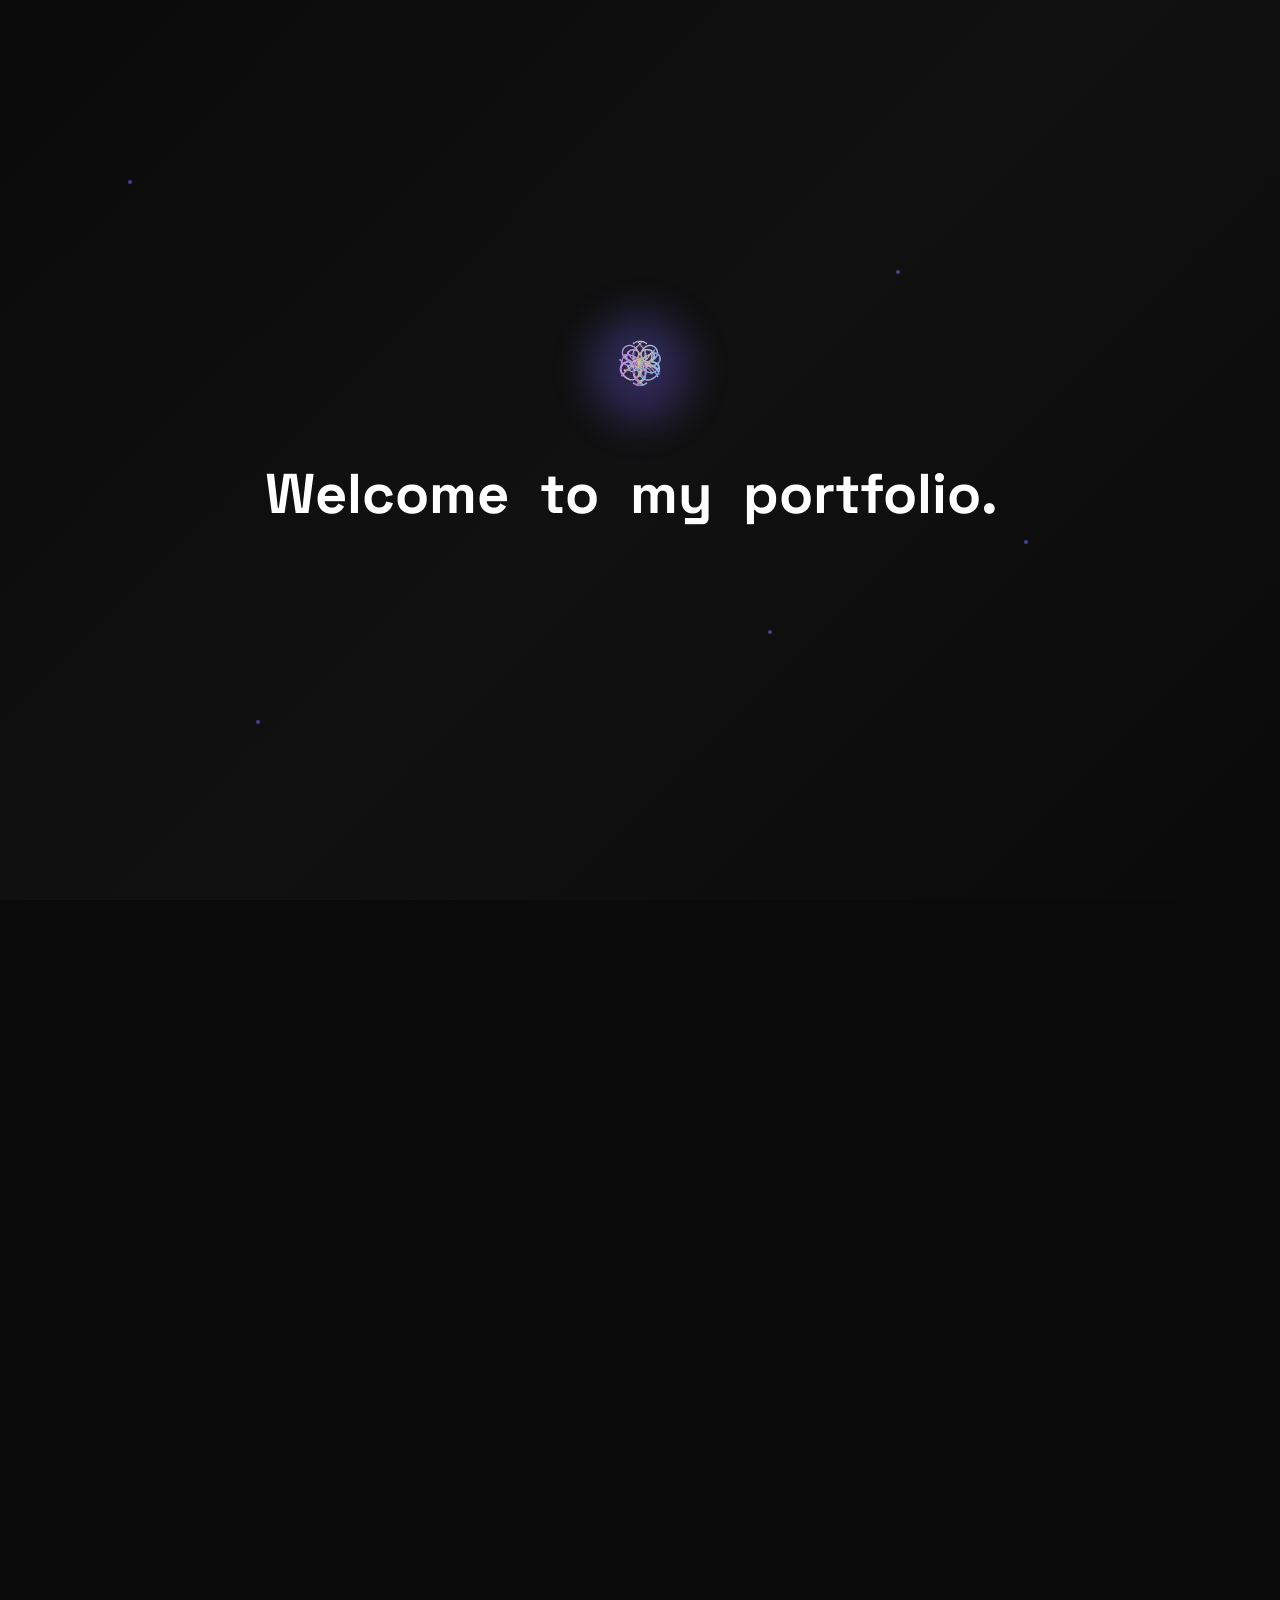
==== index.html @ 15a0a1a1 "Fix: Update favicon configuration for proper browser tab icon display" ====
<!DOCTYPE html>
<html lang="en">

<head>
    <meta charset="UTF-8">
    <meta name="viewport" content="width=device-width, initial-scale=1.0">

    <!-- SEO Meta Tags -->
    <title>Shubham's Portfolio</title>
    <meta name="description"
        content="Shubham Dongare - Computer Science student at Rashtrasant Tukdoji Maharaj University. Passionate full-stack developer specializing in Python, JavaScript, AI/ML, and automation. View my projects and experience.">
    <meta name="keywords"
        content="Shubh, Shubham Dongare, Computer Science, Full Stack Developer, Python Developer, JavaScript, AI, Machine Learning, Toronto Metropolitan University, Portfolio, Web Development, Software Engineer">
    <meta name="author" content="Shubham Dongare">
    <meta name="robots" content="index, follow">
    <meta name="googlebot" content="index, follow">

    

    <!-- Open Graph Meta Tags (Social Media) -->
    <meta property="og:title" content="Shubham's Portfolio | Computer Science Student & Developer">
    <meta property="og:description"
        content="Computer Science student passionate about creating innovative solutions and exploring AI. Check out my projects and experience in full-stack development.">
  
    <meta property="og:url" content="shubham-neurons.netlify.app">
    <meta property="og:type" content="website">
    <meta property="og:site_name" content="Shubham's Portfolio">

    <!-- Twitter Card Meta Tags -->
    <meta name="twitter:card" content="summary_large_image">
    <meta name="twitter:title" content="Shubham's Portfolio | Computer Science Student & Developer">
    <meta name="twitter:description"
        content="Computer Science student passionate about creating innovative solutions and exploring AI. Check out my projects and experience.">
    <meta name="twitter:image" content="https://shubham-neurons.netlify.app/assets/ele/repo_banner.png">

    <!-- Canonical URL -->
    <link rel="canonical" href="shubham-neurons.netlify.app">

    <!-- Favicon and Icons -->
    <!-- Primary favicon with cache buster -->
    <link rel="icon" type="image/png" href="./assets/ele/logo_variations/fav_icon.png?v=1.0" sizes="96x96" />
    <!-- Fallback favicon for browsers that don't support PNG -->
    <link rel="shortcut icon" href="./assets/ele/logo_variations/fav_icon.png?v=1.0" type="image/png" />
    <!-- Apple touch icon for iOS devices -->
    <link rel="apple-touch-icon" href="./assets/ele/logo_variations/fav_icon.png?v=1.0" sizes="180x180" />
    <!-- Android Chrome icon -->
    <link rel="icon" type="image/png" href="./assets/ele/logo_variations/fav_icon.png?v=1.0" sizes="192x192" />
    <!-- Windows tile icon -->
    <meta name="msapplication-TileImage" content="./assets/ele/logo_variations/fav_icon.png?v=1.0" />
    <meta name="theme-color" content="#8b5cf6" />

    <!-- Structured Data (JSON-LD) -->
    <script type="application/ld+json">
    {
      "@context": "https://schema.org",
      "@type": "Person",
      "name": "Shubham Dongare",
      "alternateName": "Shubh",
      "description": "Computer Science student at Rastrasant Tukdoji Maharaj University passionate about full-stack development, AI, and automation",
      "jobTitle": "Computer Science Student & Full-Stack Developer",
      "url": "https://shubham-neurons.netlify.app",
      "image": "https://shubham-neurons.netlify.app/assets/ele/profile_pic.png",
      "sameAs": [
        "https://github.com/svpcet-code",
        "https:https://www.linkedin.com/in/shubham-dongare-b0b816328/",
        "https:https://www.instagram.com/shubhamdongare900?igsh=NTNuYzlkNWdleWgx",
        "https://linktr.ee/shubhamdongare912"
      ],
      "alumniOf": {
        "@type": "EducationalOrganization",
        "name": "Rashtrasant Tukdoji Maharaj University"
      },
      "knowsAbout": [
        "Python Programming",
        "JavaScript Development", 
        "Full-Stack Development",
        "Artificial Intelligence",
        "Machine Learning",
        "Web Development",
        "C/C++ Programming",
        "Java Programming",
        "Database Management",
        "Git Version Control"
      ],
      "email": "shubhamdongare912@gmail.com",
      "address": {
        "@type": "PostalAddress",
        "addressLocality": "karanja",
        "addressRegion": "Maharashtra",
        "addressCountry": "India"
      }
    }
    </script>

    <!-- Structured Data for Portfolio Projects -->
    <script type="application/ld+json">
    {
      "@context": "https://schema.org",
      "@type": "ItemList",
      "name": "shubham's Portfolio Projects",
      "itemListElement": [
        {
          "@type": "SoftwareApplication",
          "position": 1,
          "name": "Scriptable iOS Widgets",
          "description": "A collection of Scriptable app widgets for iOS that provide useful information and functionality right on your home screen.",
          "programmingLanguage": ["JavaScript"],
          "applicationCategory": "Productivity",
          "operatingSystem": "iOS",
          "url": "",
          "author": {
            "@type": "Person",
            "name": "Shubham Dongare"
          }
        },
        {
          "@type": "WebSite",
          "position": 2,
          "name": "Shubham Bashfolio",
          "description": "A unique terminal-style portfolio website that showcases skills and projects through an interactive command-line interface.",
          "programmingLanguage": ["JavaScript", "CSS", "HTML"],
          "url": "https://shubham-bashfolio.netlify.app",
          "author": {
            "@type": "Person",
            "name": "Shubham Dongare"
          }
        },
        {
          "@type": "SoftwareApplication",
          "position": 3,
          "name": "GitHub Widget",
          "description": "Track your GitHub stats with dynamic layouts and theme support on iOS home screen using Scriptable.",
          "programmingLanguage": ["JavaScript"],
          "applicationCategory": "Productivity",
          "operatingSystem": "iOS",
          "url": "",
          "author": {
            "@type": "Person",
            "name": "Shubham Dongare"
          }
        }
      ]
    }
    </script>

    <!-- Stylesheets and Fonts -->
    <link rel="stylesheet" href="./assets/css/style.css">
    <link rel="stylesheet" href="https://cdnjs.cloudflare.com/ajax/libs/font-awesome/6.5.1/css/all.min.css">

    <!-- <link rel="stylesheet" href="https://cdnjs.cloudflare.com/ajax/libs/font-awesome/7.0.0/css/all.min.css"> -->
    <!-- <link rel="stylesheet" href="https://site-assets.fontawesome.com/releases/v7.0.0/css/whiteboard-semibold.css"> -->
    <!-- <link rel="stylesheet" href="https://site-assets.fontawesome.com/releases/v7.0.0/css/sharp-duotone-solid.css"> -->
    <!-- <link rel="stylesheet" href="https://cdnjs.cloudflare.com/ajax/libs/font-awesome/v7.0.0/css/all.min.css"> -->
    <!-- <link rel="stylesheet" href="https://site-assets.fontawesome.com/releases/v7.0.0/css/regular.css"> -->
    <link rel="preconnect" href="https://fonts.googleapis.com">
    <link rel="preconnect" href="https://fonts.gstatic.com" crossorigin>
    <link
        href="https://fonts.googleapis.com/css2?family=Inter:wght@300;400;500;600;700&family=Space+Grotesk:wght@300;400;500;600;700&display=swap"
        rel="stylesheet">
</head>

<body>
    <!-- Loading Screen -->
    <div id="loading-screen" class="loading-screen">
        <div class="loading-content">
            <div class="loading-logo">
                <img src="./assets/ele/letter_logo_gl.png" alt="Logo" class="loading-logo-img">
                <div class="loading-logo-glow"></div>
            </div>
            <div class="loading-text">
                <h1 class="loading-title">
                    <span class="loading-word">Welcome</span>
                    <span class="loading-word">to</span>
                    <span class="loading-word">my</span>
                    <span class="loading-word">portfolio.</span>
                </h1>
            </div>
        </div>
        <div class="loading-particles">
            <div class="particle"></div>
            <div class="particle"></div>
            <div class="particle"></div>
            <div class="particle"></div>
            <div class="particle"></div>
        </div>
    </div>

    <!-- Navigation -->
    <nav class="navbar">
        <div class="nav-container">
            <div class="nav-logo">
                <img src="./assets/ele/letter_logo_gl.png" alt="Logo" class="logo-img">
            </div>
            <ul class="nav-menu">
                <li><a href="#home" class="nav-link">Home</a></li>
                <li><a href="#about" class="nav-link">About</a></li>
                <li><a href="#projects" class="nav-link">Projects</a></li>
                <li><a href="#contact" class="nav-link">Contact</a></li>
                <!-- <li><a href="./nexus_card.html" class="nav-link">Profile Card</a></li> -->
            </ul>
            <div class="nav-actions">
                <a href="https://github.com/svpcet-code/portfolio" class="github-repo-btn" target="_blank"
                    rel="noopener noreferrer" aria-label="Visit GitHub Repository">
                    <!-- <i class="fab fa-link"></i> -->
                    <span>Visit Repo</span>
                    <!-- <i class="fa-solid fa-arrow-up-right-from-square"></i> -->
                    <i class="fa-solid fa-square-arrow-up-right"></i>
                    <!-- <i class="fa-light fa-square-arrow-up-right"></i> -->
                </a>
                <button class="theme-toggle" id="themeToggle" aria-label="Toggle theme">
                    <i class="fas fa-moon"></i>
                </button>
                <button class="mobile-menu-toggle" id="mobileMenuToggle" aria-label="Toggle menu">
                    <span></span>
                    <span></span>
                    <span></span>
                </button>
            </div>
        </div>
    </nav>

    <!-- Hero Section -->
    <section id="home" class="hero">
        <div class="hero-background">
            <div class="hero-grid"></div>
            <div class="floating-elements">
                <div class="floating-card parallax-medium" data-speed="2">
                    <i class="fab fa-python"></i>
                </div>
                <div class="floating-card parallax-fast" data-speed="3">
                    <i class="fab fa-java"></i>
                </div>
                <div class="floating-card parallax-slow" data-speed="2.5">
                    <i class="fas fa-terminal"></i>
                </div>
                <div class="floating-card parallax-medium" data-speed="1.5">
                    <i class="fab fa-js-square"></i>
                </div>
                <div class="floating-card parallax-fast" data-speed="1">
                    <i class="fab fa-react"></i>
                </div>
                <!-- <div class="floating-card" data-speed="1.8">
                    <i class="fab fa-css3-alt"></i>
                </div> -->
            </div>
        </div>

        <div class="hero-content">
            <div class="hero-text">
                <h1 class="hero-title">
                    Hi, I'm <span class="text-gradient">Shubham Dongare</span>
                </h1>
                <p class="hero-subtitle">
                    <span class="typing-text">Computer Science Student</span>
                    <span class="cursor">|</span>
                </p>
                <p class="hero-description">
                    Computer Science student passionate about creating innovative solutions
                    and exploring the frontiers of artificial intelligence.
                </p>
                <div class="hero-actions">
                    <a href="https://github.com/svpcet-code" class="btn btn-primary" target="_blank">
                        <span>GitHub Profile</span>
                        <i class="fab fa-github"></i>
                    </a>
                    <!-- <a href="./assets/rushi_tech_resume.pdf" class="btn btn-secondary" download="tirth_tech_resume.pdf"> -->
                    <a href="https://drive.google.com/file/d/1AFxWbSythAmWqBE_o2QydXRP8Iw7eJwI/view?usp=sharing"
                        class="btn btn-secondary" target="_blank">
                        <span>Resume</span>
                        <!-- <i class="fa-solid fa-up-right-from-square"></i> -->
                        <i class="fa-solid fa-file-lines"></i>
                        <!-- <i class="fa-solid fa-paperclip"></i> -->
                        <!-- <i class="fas fa-download"></i> -->
                    </a>
                    <a href="./assets/nexus-card/index.html" class="btn btn-secondary" title="visit my nexus card?">
                        <!-- <span>Nexus Card</span> -->
                        <i class="fas fa-id-card"></i>
                    </a>
                </div>
            </div>
            <div class="hero-image">
                <div class="image-container">
                    <img src="./assets/ele/profile_pic.png" alt="Shubham Dongare - Developer Illustration"
                        class="profile-image" data-theme-image="true">
                    <div class="image-glow"></div>
                </div>
                <div class="status-badge">
                    <div class="status-indicator"></div>
                    <!-- <span>Open to work</span> -->
                    <!-- <span>On summer break</span> -->
                    <!-- <span>Looking for Co=Op, Summer 2026</span> -->
                    <span>Full-time student
                        <!-- <br>Looking for Co-Op, Summer 2026 -->
                    </span>
                </div>
            </div>
        </div>

        <div class="scroll-indicator">
            <div class="scroll-line"></div>
            <span>Scroll to explore</span>
        </div>
    </section>

    <!-- About Section -->
    <section id="about" class="about">
        <div class="container">
            <div class="section-header scroll-reveal">
                <span class="section-tag">About Me</span>
                <h2 class="section-title">Crafting Digital Experiences</h2>
            </div>

            <div class="bento-grid">
                <div class="bento-card large scroll-reveal-left scroll-stagger-1 glow-border">
                    <div class="card-content">
                        <h3>My Journey</h3>
                        <p>Started coding in Grade 11 with curiosity, now pursuing Computer Science at Toronto
                            Metropolitan University. What began as simple console apps has evolved into a passion for
                            creating meaningful digital experiences.</p>
                        <!-- <h3>My Coding Journey</h3> -->
                        <!-- <p>I still remember the first time I touched a computer with intention — it was in Grade 11. What started as curiosity about solving logic problems became my obsession. From barely knowing how to type to building automation tools and exploring C, C++, and UNIX, I'm now a 2nd Year Computer Science Student at Toronto Metropolitan University.</p> -->
                        <div class="journey-stats">
                            <div class="stat scroll-reveal-scale scroll-stagger-2">
                                <span class="stat-number">2+</span>
                                <span class="stat-label">Years Coding</span>
                            </div>
                            <div class="stat scroll-reveal-scale scroll-stagger-3">
                                <span class="stat-number">15+</span>
                                <span class="stat-label">Projects Built</span>
                            </div>
                            <!-- <div class="stat">
                                <span class="stat-number">10+</span>
                                <span class="stat-label">Repositories</span>
                            </div> -->
                            <!-- <div class="stat">
                                <span class="stat-number">3.8</span>
                                <span class="stat-label">GPA</span>
                            </div> -->
                            <div class="stat scroll-reveal-scale scroll-stagger-4">
                                <span class="stat-number">RTMNU</span>
                                <span class="stat-label">University</span>
                            </div>
                        </div>
                    </div>
                </div>

                <div class="bento-card scroll-reveal-right scroll-stagger-2">
                    <div class="card-content">
                        <div class="card-icon">
                            <i class="fas fa-graduation-cap"></i>
                        </div>
                        <h3>Education</h3>
                        <p>2nd Year Computer Science<br>RTMNU University</p>
                        <!-- <p>2nd Year Computer Science Student<br>RTMNU University</p> -->
                        <span class="card-meta">2026 - Present</span>
                    </div>
                </div>

                <div class="bento-card scroll-reveal-right scroll-stagger-3">
                    <div class="card-content">
                        <div class="card-icon">
                            <i class="fas fa-code"></i>
                            <!-- <i class="fas fa-code"></i> -->
                        </div>
                        <h3>Passion</h3>
                        <!-- <h3>Focus Areas</h3> -->
                        <div class="focus-tags">
                            <span class="tag">Full-Stack Development</span>
                            <span class="tag">AI & ML</span>
                            <span class="tag">Automation</span>
                            <!-- <span class="tag">UNIX</span> -->
                        </div>
                        <!-- <p style="font-style:italic;margin-top: 1rem; font-size: 0.9rem; color: var(--text-muted);">Perfection isn't the goal. Precision is.</p> -->
                    </div>
                </div>

                <div class="bento-card wide scroll-reveal scroll-stagger-4 glow-border">
                    <div class="card-content">
                        <h3>Tech Stack</h3>
                        <div class="tech-badges">
                            <div class="tech-badge html scroll-reveal-scale scroll-stagger-1">
                                <i class="fab fa-html5"></i>
                                <span>HTML5</span>
                            </div>
                            <div class="tech-badge css scroll-reveal-scale scroll-stagger-2">
                                <i class="fab fa-css3-alt"></i>
                                <span>CSS3</span>
                            </div>
                            <div class="tech-badge javascript scroll-reveal-scale scroll-stagger-3">
                                <i class="fab fa-js-square"></i>
                                <span>JavaScript</span>
                            </div>
                            <div class="tech-badge python scroll-reveal-scale scroll-stagger-4">
                                <i class="fab fa-python"></i>
                                <span>Python</span>
                            </div>
                            <div class="tech-badge java scroll-reveal-scale scroll-stagger-5">
                                <i class="fab fa-java"></i>
                                <span>Java</span>
                            </div>
                            <div class="tech-badge cpp scroll-reveal-scale scroll-stagger-6">
                                <i class="fas fa-code"></i>
                                <span>C/C++</span>
                            </div>
                            <div class="tech-badge nodejs scroll-reveal-scale scroll-stagger-1">
                                <i class="fab fa-node-js"></i>
                                <span>Node.js</span>
                            </div>
                            <div class="tech-badge bootstrap scroll-reveal-scale scroll-stagger-2">
                                <i class="fab fa-bootstrap"></i>
                                <span>Bootstrap</span>
                            </div>
                            <div class="tech-badge git scroll-reveal-scale scroll-stagger-3">
                                <i class="fab fa-git-alt"></i>
                                <span>Git</span>
                            </div>
                            <div class="tech-badge github scroll-reveal-scale scroll-stagger-4">
                                <i class="fab fa-github"></i>
                                <span>GitHub</span>
                            </div>
                            <div class="tech-badge mysql scroll-reveal-scale scroll-stagger-5">
                                <i class="fas fa-database"></i>
                                <span>MySQL</span>
                            </div>
                            <div class="tech-badge figma scroll-reveal-scale scroll-stagger-6">
                                <i class="fab fa-figma"></i>
                                <span>Figma</span>
                            </div>
                        </div>
                    </div>
                </div>
            </div>
        </div>
    </section>


    <!-- Projects Section -->
    <section id="projects" class="projects">
        <div class="container">
            <div class="section-header scroll-reveal">
                <span class="section-tag">Portfolio</span>
                <h2 class="section-title">Featured Projects</h2>
            </div>

            <div class="project-filters scroll-reveal-scale scroll-stagger-1">
                <!-- Filter buttons will be dynamically generated from projects.json -->
            </div>

            <div class="projects-grid scroll-reveal scroll-stagger-2" id="projectsGrid">
                <!-- Projects will be loaded dynamically -->
            </div>

            <div class="projects-cta scroll-reveal scroll-stagger-3">
                <p>Interested in seeing more?</p>
                <a href="https://github.com/svpcet-code" class="btn btn-outline" target="_blank">
                    <i class="fab fa-github"></i>
                    <span>View All on GitHub</span>
                </a>
            </div>
        </div>
    </section>

    <!-- Contact Section -->
    <section id="contact" class="contact">
        <div class="container">
            <div class="section-header scroll-reveal">
                <span class="section-tag">Get In Touch</span>
                <h2 class="section-title">Let's Build Something Amazing Together</h2>
            </div>

            <div class="contact-grid">
                <div class="contact-info">
                    <div class="contact-card scroll-reveal-left scroll-stagger-1">
                        <div class="contact-icon">
                            <i class="fas fa-envelope"></i>
                        </div>
                        <h3>Email</h3>
                        <p>shubhamdongare912@gmail.com</p>
                        <a href="mailto:shubhamdongare912@gmail.com" class="contact-link">Send Message</a>
                    </div>

                    <div class="contact-card scroll-reveal-left scroll-stagger-2">
                        <div class="contact-icon">
                            <i class="fab fa-linkedin"></i>
                        </div>
                        <h3>LinkedIn</h3>
                        <p>Let's connect professionally</p>
                        <a href="https://www.linkedin.com/in/shubham-dongare-b0b816328/" target="_blank"
                            class="contact-link">Connect</a>
                    </div>

                    <div class="contact-card scroll-reveal-left scroll-stagger-3">
                        <div class="contact-icon">
                            <i class="fab fa-github"></i>
                        </div>
                        <h3>GitHub</h3>
                        <p>Check out my repositories</p>
                        <a href="https://github.com/svpcet-code" target="_blank" class="contact-link">Follow</a>
                    </div>
                </div>

                <form class="contact-form scroll-reveal-right scroll-stagger-2 glow-border" id="contactForm"
                    name="portfolio-contact" method="POST" data-netlify="true" action="/thank-you"
                    netlify-honeypot="bot-field">
                    <input type="hidden" name="form-name" value="portfolio-contact">
                    <!-- Honeypot field for spam protection -->
                    <div style="display: none;">
                        <input name="bot-field">
                    </div>
                    <div class="form-group scroll-reveal scroll-stagger-3">
                        <input type="text" name="name" placeholder="Your Name" required>
                    </div>
                    <div class="form-group scroll-reveal scroll-stagger-4">
                        <input type="email" name="email" placeholder="Your Email" required>
                    </div>
                    <div class="form-group scroll-reveal scroll-stagger-5">
                        <input type="text" name="subject" placeholder="Subject" required>
                    </div>
                    <div class="form-group scroll-reveal scroll-stagger-6">
                        <textarea name="message" placeholder="Your Message" rows="6" required></textarea>
                    </div>
                    <button type="submit" class="btn btn-primary scroll-reveal-scale scroll-stagger-6">
                        <span>Send Message</span>
                        <i class="fas fa-paper-plane"></i>
                    </button>
                </form>
            </div>
        </div>
    </section>

    <!-- Footer -->
    <footer class="footer">
        <div class="container">
            <div class="footer-content">
                <div class="footer-left">
                    <div class="footer-logo">
                        <img src="./assets/ele/letter_logo_gl.png" alt="Logo" class="logo-img">
                    </div>
                    <!-- <p>Building the future, one line of code at a time.</p> -->
                    <p style="font-style:italic">Perfection isn't the goal. Precision is.</p>
                </div>
                <div class="footer-right">
                    <div class="social-links">
                        <a href="https://github.com/svpcet-code" target="_blank" aria-label="GitHub">
                            <i class="fab fa-github"></i>
                        </a>
                        <a href="https://www.linkedin.com/in/shubham-dongare-b0b816328/" target="_blank" aria-label="LinkedIn">
                            <i class="fab fa-linkedin"></i>
                        </a>
                        <a href=\"mailto:shubhamdongare912@gmail.com\" aria-label=\"Email\">
                            <i class="fas fa-envelope"></i>
                        </a>
                        <a href="https://www.instagram.com/shubhamdongare900?igsh=NTNuYzlkNWdleWgx" target="_blank" aria-label="instagram">
                            <i class="fa-brands fa-instagram"></i>
                        </a>
                       
                       
                    </div>
                </div>
            </div>
            <div class="footer-bottom">
                <p>&copy; <span id="currentYear"></span> Shubham Dongare. All rights reserved.</p>
            </div>
        </div>
    </footer>
    <!-- Scripts -->
    <script>
        document.addEventListener('DOMContentLoaded', function() {
            const form = document.getElementById('contactForm');

            form.addEventListener('submit', function(event) {
                // Check if running on localhost
                if (window.location.hostname === 'localhost' || window.location.hostname === '127.0.0.1') {
                    event.preventDefault(); // Prevent default form submission

                    // Get form values
                    const name = form.name.value;
                    const email = form.email.value;
                    const subject = form.subject.value;
                    const message = form.message.value;

                    // Create mailto link
                    const mailtoLink = `mailto:shubhamdongare912@gmail.com?subject=${encodeURIComponent(subject)}&body=${encodeURIComponent('Name: ' + name + '\nEmail: ' + email + '\nMessage: ' + message)}`;

                    // Open the user's default email client
                    window.location.href = mailtoLink;
                }
                // If not localhost, allow Netlify form submission
            });
        });
    </script>
    <script src="./assets/js/script.js"></script>
    <script>
        const cards = document.querySelectorAll('.project-card');

        cards.forEach(card => {
            card.addEventListener('mouseenter', () => {
                card.style.transition = 'all 0.05s ease-out';
            });

            card.addEventListener('mouseleave', () => {
                card.style.transition = 'all 0.5s cubic-bezier(0.175, 0.885, 0.32, 1.275)';
                card.style.transform = 'perspective(1000px) rotateX(0deg) rotateY(0deg) translateZ(0px) scale(1)';
            });

            card.addEventListener('mousemove', (e) => {
                if (!isLoaded) return;

                const cardRect = card.getBoundingClientRect();
                const cardCenterX = cardRect.left + cardRect.width / 2;
                const cardCenterY = cardRect.top + cardRect.height / 2;

                const deltaX = e.clientX - cardCenterX;
                const deltaY = e.clientY - cardCenterY;

                const rotateX = (deltaY / cardRect.height) * -15;
                const rotateY = (deltaX / cardRect.width) * 15;

                const distance = Math.sqrt(deltaX * deltaX + deltaY * deltaY);
                const maxDistance = Math.sqrt(cardRect.width * cardRect.width + cardRect.height * cardRect.height) / 2;
                const proximity = 1 - Math.min(distance / maxDistance, 1);

                const scale = 1 + (proximity * 0.05);
                const translateZ = proximity * 20;

                card.style.transform = `
                        perspective(1000px) 
                        rotateX(${rotateX}deg) 
                        rotateY(${rotateY}deg) 
                        translateZ(${translateZ}px) 
                        scale(${scale})
                    `;
            });
        });

    </script>
    <script>
document.getElementById("contactForm").addEventListener("submit", function (e) {
    // Agar localhost pe hai → Gmail open karo
    if (window.location.hostname === "127.0.0.1" || window.location.hostname === "localhost") {
        e.preventDefault();

        const name = this.name.value;
        const email = this.email.value;
        const subject = this.subject.value;
        const message = this.message.value;

        const mailtoLink =
            `mailto:shubhamdongare912@gmail.com` +
            `?subject=${encodeURIComponent(subject)}` +
            `&body=${encodeURIComponent(
                "Name: " + name + "\n" +
                "Email: " + email + "\n\n" +
                message
            )}`;

        window.location.href = mailtoLink;
    }
});
</script>

</body>

</html>
---- assets/css/style.css ----
/* Modern Portfolio Website - 2025 */
:root {
    /* Colors */
    --primary: #6366f1;
    --primary-dark: #4f46e5;
    --primary-light: #8b5cf6;
    --secondary: #f59e0b;
    --accent: #06d6a0;
    --danger: #ef4444;

    /* Neutral Colors */
    --neutral-50: #fafafa;
    --neutral-100: #f5f5f5;
    --neutral-200: #e5e5e5;
    --neutral-300: #d4d4d4;
    --neutral-400: #a3a3a3;
    --neutral-500: #737373;
    --neutral-600: #525252;
    --neutral-700: #404040;
    --neutral-800: #262626;
    --neutral-900: #171717;

    /* Background */
    --bg-primary: #0a0a0a;
    --bg-secondary: #111111;
    --bg-tertiary: #1a1a1a;

    /* Text */
    --text-primary: #ffffff;
    --text-secondary: #a3a3a3;
    --text-muted: #737373;

    /* Glass effect */
    --glass-bg: rgba(255, 255, 255, 0.05);
    --glass-border: rgba(255, 255, 255, 0.1);
    --glass-shadow: 0 8px 32px rgba(0, 0, 0, 0.3);

    /* Spacing */
    --space-xs: 0.25rem;
    --space-sm: 0.5rem;
    --space-md: 1rem;
    --space-lg: 1.5rem;
    --space-xl: 2rem;
    --space-2xl: 3rem;
    --space-3xl: 4rem;

    /* Typography */
    --font-primary: 'Inter', sans-serif;
    --font-display: 'Space Grotesk', sans-serif;

    /* Border radius */
    --radius-sm: 0.375rem;
    --radius-md: 0.5rem;
    --radius-lg: 0.75rem;
    --radius-xl: 1rem;
    --radius-2xl: 1.5rem;

    /* Transitions */
    --transition-fast: 150ms ease;
    --transition-normal: 250ms ease;
    --transition-slow: 350ms ease;

    /* Shadows */
    --shadow-sm: 0 1px 2px rgba(0, 0, 0, 0.05);
    --shadow-md: 0 4px 6px rgba(0, 0, 0, 0.1);
    --shadow-lg: 0 10px 15px rgba(0, 0, 0, 0.1);
    --shadow-xl: 0 20px 25px rgba(0, 0, 0, 0.15);
}

/* Light theme variables */
[data-theme="light"] {
    --bg-primary: #ffffff;
    --bg-secondary: #f8fafc;
    --bg-tertiary: #f1f5f9;
    --text-primary: #1e293b;
    --text-secondary: #475569;
    --text-muted: #64748b;
    --glass-bg: rgba(255, 255, 255, 0.7);
    --glass-border: rgba(0, 0, 0, 0.1);
    --glass-shadow: 0 8px 32px rgba(0, 0, 0, 0.1);
}

/* Reset and base styles */
* {
    margin: 0;
    padding: 0;
    box-sizing: border-box;
    cursor: none !important;
}

html {
    scroll-behavior: smooth;
    font-size: 16px;
}

body {
    /* cursor: hidden !important; */
    font-family: var(--font-primary);
    background: var(--bg-primary);
    color: var(--text-primary);
    line-height: 1.6;
    overflow-x: hidden;
    transition: background-color var(--transition-normal), color var(--transition-normal);
}

/* Loading Screen Styles */
.loading-screen {
    position: fixed;
    top: 0;
    left: 0;
    width: 100%;
    height: 100%;
    background: linear-gradient(135deg, var(--bg-primary) 0%, var(--bg-secondary) 50%, var(--bg-primary) 100%);
    display: flex;
    align-items: center;
    justify-content: center;
    z-index: 10000;
    overflow: hidden;
}

.loading-screen.fade-out {
    opacity: 0;
    visibility: hidden;
    transition: opacity 0.8s ease, visibility 0.8s ease;
}

.loading-content {
    text-align: center;
    position: relative;
    z-index: 2;
}

.loading-logo {
    position: relative;
    margin-bottom: var(--space-2xl);
    display: inline-block;
}

.loading-logo-img {
    width: 80px;
    height: 80px;
    object-fit: contain;
    animation: logoSpinIn 1.5s cubic-bezier(0.175, 0.885, 0.32, 1.275) forwards;
    opacity: 0;
}

.loading-logo-glow {
    position: absolute;
    top: -10px;
    left: -10px;
    right: -10px;
    bottom: -10px;
    background: linear-gradient(135deg, var(--primary), var(--primary-light));
    border-radius: 50%;
    opacity: 0.3;
    filter: blur(20px);
    animation: logoGlow 2s ease-in-out infinite alternate;
}

@keyframes logoSpinIn {
    0% {
        opacity: 0;
        transform: scale(0.3) rotate(-180deg);
    }

    50% {
        opacity: 0.8;
        transform: scale(1.1) rotate(-90deg);
    }

    100% {
        opacity: 1;
        transform: scale(1) rotate(0deg);
    }
}

@keyframes logoGlow {
    0% {
        opacity: 0.3;
        transform: scale(1);
    }

    100% {
        opacity: 0.6;
        transform: scale(1.1);
    }
}

.loading-text {
    margin-bottom: var(--space-2xl);
}

.loading-title {
    font-family: var(--font-display);
    font-size: clamp(2rem, 5vw, 3.5rem);
    font-weight: 700;
    color: var(--text-primary);
    margin: 0;
    line-height: 1.2;
}

.loading-word {
    display: inline-block;
    margin-right: 0.3em;
    opacity: 0;
    transform: translateY(50px);
    animation: wordSlideUp 0.6s cubic-bezier(0.175, 0.885, 0.32, 1.275) forwards;
}

.loading-word:nth-child(1) {
    animation-delay: 0.3s;
}

.loading-word:nth-child(2) {
    animation-delay: 0.45s;
}

.loading-word:nth-child(3) {
    animation-delay: 0.6s;
}

.loading-word:nth-child(4) {
    animation-delay: 0.75s;
}

@keyframes wordSlideUp {
    0% {
        opacity: 0;
        transform: translateY(50px) rotateX(-90deg);
    }

    100% {
        opacity: 1;
        transform: translateY(0) rotateX(0deg);
    }
}

/* Loading Particles */
.loading-particles {
    position: absolute;
    top: 0;
    left: 0;
    width: 100%;
    height: 100%;
    pointer-events: none;
    z-index: 1;
}

.particle {
    position: absolute;
    width: 4px;
    height: 4px;
    background: var(--primary);
    border-radius: 50%;
    opacity: 0.6;
}

.particle:nth-child(1) {
    top: 20%;
    left: 10%;
    animation: particleFloat 8s ease-in-out infinite;
    animation-delay: 0s;
}

.particle:nth-child(2) {
    top: 60%;
    left: 80%;
    animation: particleFloat 6s ease-in-out infinite reverse;
    animation-delay: 1s;
}

.particle:nth-child(3) {
    top: 80%;
    left: 20%;
    animation: particleFloat 10s ease-in-out infinite;
    animation-delay: 2s;
}

.particle:nth-child(4) {
    top: 30%;
    left: 70%;
    animation: particleFloat 7s ease-in-out infinite reverse;
    animation-delay: 3s;
}

.particle:nth-child(5) {
    top: 70%;
    left: 60%;
    animation: particleFloat 9s ease-in-out infinite;
    animation-delay: 1.5s;
}

@keyframes particleFloat {

    0%,
    100% {
        transform: translateY(0px) translateX(0px) scale(1);
        opacity: 0.6;
    }

    25% {
        transform: translateY(-20px) translateX(10px) scale(1.2);
        opacity: 0.8;
    }

    50% {
        transform: translateY(-40px) translateX(-10px) scale(0.8);
        opacity: 0.4;
    }

    75% {
        transform: translateY(-20px) translateX(15px) scale(1.1);
        opacity: 0.7;
    }
}

/* Mobile Loading Screen Adjustments */
@media (max-width: 960px) {
    .loading-logo-img {
        width: 60px;
        height: 60px;
    }

    .loading-title {
        font-size: clamp(1.5rem, 6vw, 2.5rem);
    }

    .loading-progress {
        max-width: 300px;
        padding: 0 var(--space-lg);
    }

    .particle {
        width: 3px;
        height: 3px;
    }
}

/* Hide body content initially */
body.loading {
    overflow: hidden;
}

body.loading .navbar,
body.loading .hero,
body.loading .about,
body.loading .projects,
body.loading .contact,
body.loading .footer {
    visibility: hidden;
}

/* Utility classes */
.container {
    max-width: 1200px;
    margin: 0 auto;
    padding: 0 var(--space-lg);
}

.text-gradient {
    background: linear-gradient(135deg, var(--primary) 0%, var(--primary-light) 100%);
    -webkit-background-clip: text;
    -webkit-text-fill-color: transparent;
    background-clip: text;
}

/* Scroll Animation Classes */
.scroll-reveal {
    opacity: 0;
    transform: translateY(50px);
    transition: all 0.8s cubic-bezier(0.175, 0.885, 0.32, 1.275);
}

.scroll-reveal.revealed {
    opacity: 1;
    transform: translateY(0);
}

.scroll-reveal-left {
    opacity: 0;
    transform: translateX(-50px);
    transition: all 0.8s cubic-bezier(0.175, 0.885, 0.32, 1.275);
}

.scroll-reveal-left.revealed {
    opacity: 1;
    transform: translateX(0);
}

.scroll-reveal-right {
    opacity: 0;
    transform: translateX(50px);
    transition: all 0.8s cubic-bezier(0.175, 0.885, 0.32, 1.275);
}

.scroll-reveal-right.revealed {
    opacity: 1;
    transform: translateX(0);
}

.scroll-reveal-scale {
    opacity: 0;
    transform: scale(0.8);
    transition: all 0.8s cubic-bezier(0.175, 0.885, 0.32, 1.275);
}

.scroll-reveal-scale.revealed {
    opacity: 1;
    transform: scale(1);
}

.scroll-reveal-rotate {
    opacity: 0;
    transform: rotate(-10deg) scale(0.9);
    transition: all 0.8s cubic-bezier(0.175, 0.885, 0.32, 1.275);
}

.scroll-reveal-rotate.revealed {
    opacity: 1;
    transform: rotate(0deg) scale(1);
}

/* Staggered Animation Delays */
.scroll-stagger-1 {
    transition-delay: 0.1s;
}

.scroll-stagger-2 {
    transition-delay: 0.2s;
}

.scroll-stagger-3 {
    transition-delay: 0.3s;
}

.scroll-stagger-4 {
    transition-delay: 0.4s;
}

.scroll-stagger-5 {
    transition-delay: 0.5s;
}

.scroll-stagger-6 {
    transition-delay: 0.6s;
}

/* Ensure completed animations maintain their state permanently */
.animation-completed.scroll-reveal,
.animation-completed.scroll-reveal-left,
.animation-completed.scroll-reveal-right,
.animation-completed.scroll-reveal-scale,
.animation-completed.scroll-reveal-rotate {
    opacity: 1 !important;
    /* Remove !important from transform to allow 3D hover effects */
}

/* Only apply static transform when not hovering */
.animation-completed.scroll-reveal:not(:hover),
.animation-completed.scroll-reveal-left:not(:hover),
.animation-completed.scroll-reveal-right:not(:hover),
.animation-completed.scroll-reveal-scale:not(:hover),
.animation-completed.scroll-reveal-rotate:not(:hover) {
    transform: translateY(0) translateX(0) scale(1) rotate(0deg);
}

/* Floating Animation for Interactive Elements */
.float-on-scroll {
    animation: none;
    transition: transform 0.3s ease;
}

.float-on-scroll.in-view {
    animation: gentle-float 4s ease-in-out infinite;
}

@keyframes gentle-float {

    0%,
    100% {
        transform: translateY(0px);
    }

    50% {
        transform: translateY(-10px);
    }
}

/* Parallax Scroll Effects */
.parallax-slow {
    transform: translateY(0);
    transition: transform 0.1s ease-out;
}

.parallax-medium {
    transform: translateY(0);
    transition: transform 0.1s ease-out;
}

.parallax-fast {
    transform: translateY(0);
    transition: transform 0.1s ease-out;
}

/* Enhanced Card Hover Effects with Scroll Trigger */
.enhanced-hover {
    transition: all 0.3s ease;
}

.enhanced-hover.in-view:hover {
    transform: translateY(-12px) rotateX(5deg);
    box-shadow:
        0 25px 50px rgba(0, 0, 0, 0.25),
        0 0 0 1px rgba(99, 102, 241, 0.1),
        inset 0 1px 0 rgba(255, 255, 255, 0.1);
}

/* Glowing Border Animation */
.glow-border {
    position: relative;
    overflow: hidden;
}

.glow-border::before {
    content: '';
    position: absolute;
    top: 0;
    left: -100%;
    width: 100%;
    height: 100%;
    background: linear-gradient(90deg, transparent, rgba(99, 102, 241, 0.4), transparent);
    transition: left 0.8s ease;
}

.glow-border.in-view::before {
    left: 100%;
}

/* Text Reveal Animation */
.text-reveal {
    overflow: hidden;
}

.text-reveal .text-content {
    transform: translateY(100%);
    transition: transform 0.8s cubic-bezier(0.175, 0.885, 0.32, 1.275);
}

.text-reveal.revealed .text-content {
    transform: translateY(0);
}

/* Advanced Card Interactions */
/* .card-3d-container {
    perspective: 1000px;
    transform-style: preserve-3d;
}

.card-3d {
    transform-style: preserve-3d;
    transition: transform 0.6s cubic-bezier(0.175, 0.885, 0.32, 1.275);
    will-change: transform;
} */

.card-3d {
    position: relative;
    overflow: hidden;
    /* background: var(--card-bg); */
    /* border: 1px solid rgba(139, 92, 246, 0.2); */
    /* w-full max-w-[430px] min-h-full */
    width: inherit;
    max-width: inherit;
    min-height: inherit;
}


@media (max-width: 480px) {
    .card-3d {
        /* max-width: 320px; */
    }

    .card-container {
        transform: translateY(15px) scale(0.97);
        animation: loadCardContainerMobile 550ms ease-out 150ms forwards;
    }

    .card-container::after {
        width: 30px;
        height: 30px;
        border-width: 2px;
    }



    @keyframes loadCardContainerMobile {
        0% {
            opacity: 0;
            transform: translateY(15px) scale(0.97);
        }

        100% {
            opacity: 1;
            transform: translateY(0) scale(1);
        }
    }
}

@media (max-width: 450px) {
    .card-3d {
        /* max-width: 350px !important; */
    }
}

/* iPhone and small screens */
@media (max-width: 375px) {
    .card-3d {
        /* max-width: 280px; */
    }

    .card-container::after {
        width: 25px;
        height: 25px;
        border-width: 1.5px;
    }
}

/* Landscape mobile */
@media (max-width: 768px) and (orientation: landscape) {
    .card-container {
        transform: translateY(10px) scale(0.98);
    }

    .card-container::after {
        width: 28px;
        height: 28px;
    }
}


/* Magnetic Effect for Interactive Elements */
.magnetic-hover {
    transition: transform 0.2s cubic-bezier(0.25, 0.46, 0.45, 0.94);
    cursor: pointer;
}

/* Scroll-triggered Counter Animations */
@keyframes countUp {
    from {
        opacity: 0;
        transform: translateY(20px);
    }

    to {
        opacity: 1;
        transform: translateY(0);
    }
}

.counter-animate .stat-number {
    animation: countUp 0.8s ease-out forwards;
}

/* Progressive Image Loading Effect */
.image-progressive {
    background: linear-gradient(90deg, #f0f0f0 25%, transparent 37%, #f0f0f0 63%);
    background-size: 400% 100%;
    animation: shimmer 1.5s ease-in-out infinite;
}

@keyframes shimmer {
    0% {
        background-position: 100% 50%;
    }

    100% {
        background-position: 0% 50%;
    }
}

/* Scroll-based Color Transitions */
.color-transition {
    transition: background-color 0.3s ease, border-color 0.3s ease;
}

.color-transition.in-view {
    background-color: var(--primary);
    border-color: var(--primary-light);
}

/* Enhanced Tech Badge Animations */
.tech-badge {
    position: relative;
    overflow: hidden;
}

.tech-badge::after {
    content: '';
    position: absolute;
    top: 0;
    left: -100%;
    width: 100%;
    height: 100%;
    background: linear-gradient(90deg, transparent, rgba(255, 255, 255, 0.3), transparent);
    transition: left 0.5s ease;
}

.tech-badge.revealed::after {
    left: 100%;
}

/* Staggered Text Animation */
.stagger-text {
    overflow: hidden;
}

.stagger-text .char {
    display: inline-block;
    transform: translateY(100%);
    transition: transform 0.6s cubic-bezier(0.175, 0.885, 0.32, 1.275);
}

.stagger-text.revealed .char {
    transform: translateY(0);
}

/* Dynamic Shadow Effects */
.dynamic-shadow {
    transition: box-shadow 0.3s ease;
}

.dynamic-shadow.in-view {
    box-shadow:
        0 20px 40px rgba(99, 102, 241, 0.15),
        0 8px 16px rgba(99, 102, 241, 0.1),
        inset 0 1px 0 rgba(255, 255, 255, 0.1);
}

/* Morphing Background Effects */
.morph-bg {
    background: linear-gradient(45deg, var(--bg-primary), var(--bg-secondary));
    background-size: 400% 400%;
    transition: background-position 0.8s ease;
}

.morph-bg.in-view {
    background-position: 100% 100%;
    animation: morphBg 4s ease-in-out infinite;
}

@keyframes morphBg {

    0%,
    100% {
        background-position: 0% 50%;
    }

    50% {
        background-position: 100% 50%;
    }
}

/* Mobile-Optimized Animations */
@media (max-width: 960px) {

    .scroll-reveal,
    .scroll-reveal-left,
    .scroll-reveal-right,
    .scroll-reveal-scale,
    .scroll-reveal-rotate {
        transform: translateY(30px);
        transition-duration: 0.6s;
    }

    .scroll-reveal.revealed,
    .scroll-reveal-left.revealed,
    .scroll-reveal-right.revealed {
        transform: translateY(0);
    }

    .scroll-reveal-scale.revealed {
        transform: scale(1);
    }

    .scroll-reveal-rotate.revealed {
        transform: rotate(0deg) scale(1);
    }

    /* Disable 3D effects on mobile for performance */
    /* .card-3d, */
    .magnetic-hover {
        transform: none !important;
        transition: none !important;
    }

    /* Reduce motion for accessibility */
    @media (prefers-reduced-motion: reduce) {

        .scroll-reveal,
        .scroll-reveal-left,
        .scroll-reveal-right,
        .scroll-reveal-scale,
        .scroll-reveal-rotate,
        .float-on-scroll,
        /* .card-3d, */
        .magnetic-hover {
            transition: opacity 0.3s ease !important;
            transform: none !important;
            animation: none !important;
        }
    }
}

/* Navigation */
.navbar {
    position: fixed;
    top: 0;
    left: 0;
    right: 0;
    z-index: 1000;
    background: var(--glass-bg);
    backdrop-filter: blur(20px);
    border-bottom: 1px solid var(--glass-border);
    padding: var(--space-md) 0;
    transition: all var(--transition-normal);
    animation: navbar-slide-down 0.8s ease-out;
}

.navbar.scrolled {
    /* background: var(--glass-bg); */
    background: rgba(10, 10, 10, 0.95);
    backdrop-filter: blur(25px);
    border-bottom: 1px solid rgba(99, 102, 241, 0.2);
    box-shadow: 0 8px 32px rgba(0, 0, 0, 0.3);
}

@keyframes navbar-slide-down {
    0% {
        transform: translateY(-100%);
        opacity: 0;
    }

    100% {
        transform: translateY(0);
        opacity: 1;
    }
}

/* Add a subtle glow effect after navbar loads */
.navbar::after {
    content: '';
    position: absolute;
    bottom: -1px;
    left: 0;
    right: 0;
    height: 1px;
    background: linear-gradient(90deg, transparent, var(--primary), transparent);
    opacity: 0;
    animation: navbar-glow 2s ease-in-out 1.5s infinite alternate;
}

@keyframes navbar-glow {
    0% {
        opacity: 0;
        transform: scaleX(0.5);
    }

    100% {
        opacity: 0.6;
        transform: scaleX(1);
    }
}

.nav-container {
    display: flex;
    align-items: center;
    justify-content: space-between;
    max-width: 1200px;
    margin: 0 auto;
    padding: 0 var(--space-lg);
    animation: nav-container-fade-in 1s ease-out 0.2s both;
    position: relative;
}

@keyframes nav-container-fade-in {
    0% {
        opacity: 0;
        transform: translateY(-20px);
    }

    100% {
        opacity: 1;
        transform: translateY(0);
    }
}

.nav-logo .logo-img {
    height: 45px;
    width: auto;
    transition: all var(--transition-normal);
    opacity: 1;
    position: relative;
    animation: logo-float 3s ease-in-out infinite 1.6s;
}

/* Create gradient logo effect with animations */
.nav-logo {
    position: relative;
    display: inline-block;
    animation: logo-entrance 1.2s ease-out 0.4s both;
    flex-shrink: 0;
    z-index: 10;
}

.nav-logo::before {
    content: '';
    position: absolute;
    top: 0;
    left: 0;
    width: 55px;
    height: 55px;
    /* width: inherit;
    height: inherit; */
    background: linear-gradient(135deg, #6366f1 0%, #8b5cf6 50%, #d946ef 100%);
    -webkit-mask: url('../assets/ele/letter_logo_gl.png') no-repeat center;
    mask: url('../assets/ele/letter_logo_gl.png') no-repeat center;
    -webkit-mask-size: contain;
    mask-size: contain;
    transition: all var(--transition-normal);
    z-index: 2;
    opacity: 0;
    animation: logo-float 3s ease-in-out infinite 1.6s;
}

.nav-logo:hover::before {
    transform: scale(1.15) rotate(10deg);
    filter: drop-shadow(0 8px 25px rgba(99, 102, 241, 0.6));
}

@keyframes logo-entrance {
    0% {
        opacity: 0;
        transform: scale(0.5) rotate(-180deg);
    }

    50% {
        opacity: 0.8;
        transform: scale(1.1) rotate(-90deg);
    }

    100% {
        opacity: 1;
        transform: scale(1) rotate(0deg);
    }
}

@keyframes logo-float {

    0%,
    100% {
        transform: translateY(0px) rotate(0deg);
        /* filter: drop-shadow(0 4px 12px rgba(99, 102, 241, 0.3)); */
    }

    50% {
        transform: translateY(-4px) rotate(3deg);
        /* filter: drop-shadow(0 8px 20px rgba(99, 102, 241, 0.4)); */
    }
}


.nav-menu {
    display: flex;
    list-style: none;
    gap: var(--space-xl);
    position: absolute;
    left: 50%;
    transform: translateX(-50%);
}

.nav-menu li {
    animation: nav-item-slide-in 0.6s ease-out both;
}

.nav-menu li:nth-child(1) {
    animation-delay: 0.6s;
}

.nav-menu li:nth-child(2) {
    animation-delay: 0.7s;
}

.nav-menu li:nth-child(3) {
    animation-delay: 0.8s;
}

.nav-menu li:nth-child(4) {
    animation-delay: 0.9s;
}

@keyframes nav-item-slide-in {
    0% {
        opacity: 0;
        transform: translateY(-15px) scale(0.9);
    }

    100% {
        opacity: 1;
        transform: translateY(0) scale(1);
    }
}

.nav-link {
    color: var(--text-secondary);
    text-decoration: none;
    font-weight: 500;
    transition: all var(--transition-fast);
    position: relative;
    padding: var(--space-sm) var(--space-md);
    border-radius: var(--radius-md);
    overflow: hidden;
}

.nav-link::before {
    content: '';
    position: absolute;
    top: 0;
    left: 0;
    width: 100%;
    height: 100%;
    background: linear-gradient(90deg, transparent, rgba(99, 102, 241, 0.1), transparent);
    /* background-size: 200% 100%; */
    background-position: -100% 0;
    opacity: 0;
    transition: all 0.5s ease;
}

.nav-link:hover::before {
    opacity: 1;
    background-position: 100% 0;
}

.nav-link:hover {
    color: var(--text-primary);
    background: rgba(99, 102, 241, 0.05);
    transform: translateY(-2px);
}

.nav-link::after {
    content: '';
    position: absolute;
    bottom: -4px;
    left: 50%;
    width: 0;
    height: 2px;
    background: linear-gradient(90deg, var(--primary), var(--primary-light));
    transition: all var(--transition-normal);
    transform: translateX(-50%);
}

.nav-link:hover::after,
.nav-link.active::after {
    width: 80%;
}

.nav-link.active {
    color: var(--primary);
    background: rgba(99, 102, 241, 0.1);
    font-weight: 600;
}

.nav-link.active::before {
    opacity: 1;
    background: linear-gradient(90deg, transparent, rgba(99, 102, 241, 0.2), transparent);
    animation: active-shimmer 2s ease-in-out infinite;
}

@keyframes active-shimmer {

    0%,
    100% {
        background-position: -100% 0;
    }

    50% {
        background-position: 100% 0;
    }
}

.nav-actions {
    display: flex;
    align-items: center;
    gap: var(--space-md);
    animation: nav-actions-fade-in 0.8s ease-out 1s both;
    flex-shrink: 0;
    z-index: 10;
}

@keyframes nav-actions-fade-in {
    0% {
        opacity: 0;
        transform: translateX(30px) scale(0.8);
    }

    100% {
        opacity: 1;
        transform: translateX(0) scale(1);
    }
}

.theme-toggle {
    background: var(--glass-bg);
    border: 1px solid var(--glass-border);
    border-radius: var(--radius-lg);
    padding: var(--space-sm);
    color: var(--text-primary);
    /* cursor: pointer; */
    transition: all var(--transition-fast);
    width: 40px;
    height: 40px;
    display: flex;
    align-items: center;
    justify-content: center;
    position: relative;
    overflow: hidden;
}

.theme-toggle::before {
    content: '';
    position: absolute;
    top: 50%;
    left: 50%;
    width: 0;
    height: 0;
    background: radial-gradient(circle, var(--primary), var(--primary-light));
    border-radius: 50%;
    transition: all var(--transition-normal);
    transform: translate(-50%, -50%);
    z-index: -1;
}

.theme-toggle:hover {
    border-color: var(--primary);
    /* transform: scale(1.15) rotate(15deg); */
    box-shadow: 0 6px 25px rgba(99, 102, 241, 0.4);
}

.theme-toggle:hover::before {
    width: 120%;
    height: 120%;
}

.theme-toggle:hover i {
    color: white;
    /* transform: rotate(180deg); */
}

/* GitHub Repository Button */
.github-repo-btn {
    display: inline-flex;
    align-items: center;
    gap: var(--space-xs);
    padding: var(--space-sm) var(--space-md);
    border-radius: var(--radius-lg);
    text-decoration: none;
    font-weight: 600;
    font-size: 0.875rem;
    transition: all var(--transition-normal);
    border: 1px solid var(--glass-border);
    background: var(--glass-bg);
    color: var(--text-primary);
    backdrop-filter: blur(10px);
    position: relative;
    overflow: hidden;
    margin-right: var(--space-sm);
    white-space: nowrap;
}

.github-repo-btn::before {
    content: '';
    position: absolute;
    top: 0;
    left: -100%;
    width: 100%;
    height: 100%;
    /* background: linear-gradient(135deg, var(--primary) 0%, var(--primary-dark) 100%); */
    transition: all var(--transition-normal);
    z-index: -1;
}

.github-repo-btn:hover {
    color: white;
    border-color: var(--primary);
    /* transform: translateY(-2px); */
    /* box-shadow: 0 8px 25px rgba(99, 102, 241, 0.4); */
    box-shadow: 0 0 20px rgba(99, 102, 241, 0.4);
    /* color: #6365F1; */
    background: #6365F1;
}

.github-repo-btn:hover::before {
    left: 0;
}

.github-repo-btn i {
    /* margin-right: 2.5px; */
    margin-left: 2.5px;
    font-size: 1rem;
    /* transition: transform var(--transition-fast); */
}

/* .github-repo-btn:hover i {
    transform: scale(1.1) rotate(0deg);
} */

.github-repo-btn span {
    position: relative;
    z-index: 1;
    font-weight: 500;
}

/* Responsive adjustments for GitHub repo button */
@media (max-width: 960px) {

    /* Keep the GitHub repo button text visible on mobile as requested */
    .github-repo-btn span {
        display: inline;
    }

    .github-repo-btn {
        padding: var(--space-sm) var(--space-md);
        margin-right: var(--space-xs);
        font-size: 0.9rem;
    }

    .github-repo-btn i {
        margin-left: var(--space-xs);
    }
}

.mobile-menu-toggle {
    display: none;
    flex-direction: column;
    gap: 4px;
    background: none;
    border: none;
    /* cursor: pointer; */
    padding: var(--space-sm);
    transition: all var(--transition-normal);
}

.mobile-menu-toggle:hover {
    transform: scale(1.1);
}

.mobile-menu-toggle span {
    width: 24px;
    height: 2px;
    background: var(--text-primary);
    transition: all var(--transition-normal);
    transform-origin: center;
}

.mobile-menu-toggle:hover span:nth-child(1) {
    transform: translateY(-1px) rotate(0deg);
}

.mobile-menu-toggle:hover span:nth-child(2) {
    transform: scaleX(1);
}

.mobile-menu-toggle:hover span:nth-child(3) {
    transform: translateY(1px) rotate(0deg);
}

.mobile-menu-toggle.active span:nth-child(1) {
    transform: translateY(6px) rotate(45deg);
}

.mobile-menu-toggle.active span:nth-child(2) {
    opacity: 0;
    transform: scaleX(0);
}

.mobile-menu-toggle.active span:nth-child(3) {
    transform: translateY(-6px) rotate(-45deg);
}

/* Hero Section */
.hero {
    min-height: 100vh;
    display: flex;
    align-items: center;
    position: relative;
    padding: var(--space-3xl) 0;
    overflow: hidden;
}

/* Delay hero animations when loading */
body.loading .hero-title,
body.loading .hero-subtitle,
body.loading .hero-description,
body.loading .hero-actions,
body.loading .hero-image {
    opacity: 0;
    transform: translateY(30px);
}

/* Override existing animations to be controlled by JS */
.hero-title,
.hero-subtitle,
.hero-description,
.hero-actions,
.hero-image {
    animation: none !important;
}

.hero-background {
    position: absolute;
    top: 0;
    left: 0;
    right: 0;
    bottom: 0;
    z-index: -1;
}

.hero-grid {
    position: absolute;
    top: 0;
    left: 0;
    right: 0;
    bottom: 0;
    background-image:
        linear-gradient(rgba(99, 102, 241, 0.1) 1px, transparent 1px),
        linear-gradient(90deg, rgba(99, 102, 241, 0.1) 1px, transparent 1px);
    background-size: 50px 50px;
    animation: grid-move 20s linear infinite;
}

@keyframes grid-move {
    0% {
        transform: translate(0, 0);
    }

    100% {
        transform: translate(50px, 50px);
    }
}

.floating-elements {
    position: absolute;
    top: 0;
    left: 0;
    right: 0;
    bottom: 0;
    pointer-events: none;
    z-index: 1;
    animation: saceFloatcards .6s ease-out;
    transition: all smooth;
}

.floating-card {
    position: absolute;
    background: var(--glass-bg);
    backdrop-filter: blur(20px);
    border: 1px solid var(--glass-border);
    border-radius: var(--radius-xl);
    padding: var(--space-md);
    font-size: 1.25rem;
    color: var(--primary);
    animation: float 6s ease-in-out infinite;
    opacity: 0.8;
    z-index: 1;
    width: 60px;
    height: 60px;
    display: flex;
    align-items: center;
    justify-content: center;
    box-shadow: var(--glass-shadow);

}

.floating-card:nth-child(1) {
    top: 20%;
    left: 10%;
    animation-delay: 0s;
}

.floating-card:nth-child(2) {
    top: 62%;
    right: 15%;
    animation-delay: 2s;
}

.floating-card:nth-child(3) {
    bottom: 2%;
    left: 20%;
    animation-delay: 4s;
}

.floating-card:nth-child(4) {
    bottom: 4%;
    right: 40%;
    animation-delay: 1s;
}

.floating-card:nth-child(5) {
    top: 23%;
    right: 10%;
    animation-delay: 3s;
}

.floating-card:nth-child(6) {
    bottom: 15%;
    right: 25%;
    animation-delay: 5s;
}

@keyframes float {

    0%,
    100% {
        transform: translateY(0px) rotate(0deg);
    }

    50% {
        transform: translateY(-20px) rotate(5deg);
    }
}

.hero-content {
    display: grid;
    grid-template-columns: 1fr 1fr;
    gap: var(--space-3xl);
    align-items: center;
    max-width: 1200px;
    margin: 6% auto;
    padding: 0 var(--space-lg);
}

/* .hero-text {
    animation: slideUp .5s ease-in;
} */

.hero-title {
    font-family: var(--font-display);
    font-size: clamp(2.5rem, 5vw, 4rem);
    font-weight: 700;
    line-height: 1.1;
    margin-bottom: var(--space-lg);
    animation: slideUp .5s ease-out;

}

.hero-subtitle {
    font-size: 1.5rem;
    color: var(--text-secondary);
    margin-bottom: var(--space-lg);
    min-height: 2em;
    animation: slideUp .5s ease-out;
}

.cursor {
    animation: blink 1s infinite;
}

@keyframes blink {

    0%,
    50% {
        opacity: 1;
    }

    51%,
    100% {
        opacity: 0;
    }
}

.hero-description {
    font-size: 1.1rem;
    color: var(--text-secondary);
    margin-bottom: var(--space-2xl);
    max-width: 500px;
    animation: slideUp .5s ease-out;
    /* animation-delay: .5s; */
}

.hero-actions {
    display: flex;
    gap: var(--space-lg);
    flex-wrap: wrap;
    animation: heroactionsfadeIn 1s ease-out;
    /* animation-delay: 1s; */
    transition: all smooth;

}

.btn {
    display: inline-flex;
    align-items: center;
    gap: var(--space-sm);
    padding: var(--space-md) var(--space-xl);
    border-radius: var(--radius-lg);
    text-decoration: none;
    font-weight: 600;
    transition: all var(--transition-normal);
    /* cursor: pointer; */
    border: none;
    font-size: 1rem;
}

.btn-primary {
    background: linear-gradient(135deg, var(--primary) 0%, var(--primary-dark) 100%);
    color: white;
    box-shadow: 0 4px 20px rgba(99, 102, 241, 0.3);
}

.btn-primary:hover {
    transform: translateY(-2px);
    box-shadow: 0 8px 30px rgba(99, 102, 241, 0.4);
}

.btn-secondary {
    background: var(--glass-bg);
    color: var(--text-primary);
    border: 1px solid var(--glass-border);
    backdrop-filter: blur(20px);
}

.btn-secondary:hover {
    background: var(--primary);
    border-color: var(--primary);
    color: white;
    transform: translateY(-2px);
}

.btn-outline {
    background: transparent;
    color: var(--text-primary);
    border: 2px solid var(--glass-border);
}

.btn-outline:hover {
    background: var(--primary);
    border-color: var(--primary);
    color: white;
}

.hero-image {
    display: flex;
    flex-direction: column;
    align-items: center;
    position: relative;
}

.image-container {
    position: relative;
    width: 300px;
    height: 300px;
    animation: fpsacelfadeIn .6s ease-in;
    transition: all smooth;
}

.profile-image {
    width: 100%;
    height: 100%;
    border-radius: 50%;
    object-fit: cover;
    border: 4px solid var(--primary);
    position: relative;
    z-index: 2;
    /* filter: grayscale(100%); */
    /* filter: brightness(0.7) contrast(1.1) hue-rotate(0) saturate(1); */
    /* filter: brightness(1) contrast(1) hue-rotate(0deg) saturate(1); */
    transition: all 0.4s ease-in-out, opacity 0.3s ease-in-out;
}

/* Theme switching loading state */
.profile-image[data-theme-image="true"] {
    transition: all 0.4s ease-in-out, opacity 0.3s ease-in-out, filter 0.3s ease-in-out;
}

.profile-image:hover {
    /* filter: brightness(0.7) contrast(1.1) hue-rotate(0) saturate(1); */
    transform: scale(1.05);
}

.image-glow {
    position: absolute;
    top: -20px;
    left: -20px;
    right: -20px;
    bottom: -20px;
    background: linear-gradient(135deg, var(--primary), var(--primary-light));
    border-radius: 50%;
    opacity: 0.3;
    filter: blur(20px);
    animation: glow 3s ease-in-out infinite alternate;
}

@keyframes glow {
    0% {
        opacity: 0.3;
        transform: scale(1);
    }

    100% {
        opacity: 0.6;
        transform: scale(1.05);
    }
}

.status-badge {
    display: flex;
    align-items: center;
    gap: var(--space-sm);
    background: var(--glass-bg);
    backdrop-filter: blur(20px);
    border: 1px solid var(--glass-border);
    border-radius: var(--radius-xl);
    padding: var(--space-sm) var(--space-lg);
    margin-top: var(--space-lg);
    color: var(--text-secondary);
    font-size: 0.9rem;
    animation: ScalefadeIn .5s ease-out;
    transition: all smooth;
}

.status-badge span {
    /* margin-left: 1rem; */
    text-align: center;
}


.status-indicator {
    width: 11px;
    height: 11px;
    /* background: var(--primary); */
    background: #f59e0b;
    /* background: #70F50B; */
    /* background: var(--accent); */
    border-radius: 50%;
    animation: pulse 2s infinite;
}

@keyframes pulse {
    0% {
        opacity: 1;
    }

    50% {
        opacity: 0.5;
    }

    100% {
        opacity: 1;
    }
}

.scroll-indicator {
    position: absolute;
    bottom: var(--space-xl);
    left: 50%;
    /* transform: translateX(-50%) !important; in js animation*/
    display: flex;
    flex-direction: column;
    align-items: center;
    gap: var(--space-sm);
    color: var(--text-muted);
    font-size: 0.875rem;
}

.scroll-line {
    width: 1px;
    height: 40px;
    background: linear-gradient(to bottom, transparent, var(--primary), transparent);
    animation: scroll-line 2s ease-in-out infinite;
}

@keyframes scroll-line {

    0%,
    100% {
        opacity: 0.3;
    }

    50% {
        opacity: 1;
    }
}

/* Section Styles */
.section-header {
    text-align: center;
    margin-bottom: var(--space-3xl);
}

.section-tag {
    display: inline-block;
    background: var(--glass-bg);
    border: 1px solid var(--glass-border);
    border-radius: var(--radius-xl);
    padding: var(--space-sm) var(--space-lg);
    color: var(--primary);
    font-size: 0.875rem;
    font-weight: 600;
    margin-bottom: var(--space-lg);
    backdrop-filter: blur(20px);
}

.section-title {
    font-family: var(--font-display);
    font-size: clamp(2rem, 4vw, 3rem);
    font-weight: 700;
    color: var(--text-primary);
    max-width: 600px;
    margin: 0 auto;
}

/* About Section */
.about {
    padding: var(--space-3xl) 0;
    background: var(--bg-secondary);
}

/* GitHub Stats Section */
.github-stats {
    padding: var(--space-3xl) 0;
    background: var(--bg-primary);
}

.stats-grid {
    display: grid;
    grid-template-columns: repeat(auto-fit, minmax(350px, 1fr));
    gap: var(--space-xl);
    margin-top: var(--space-2xl);
}

.stats-card {
    background: var(--glass-bg);
    backdrop-filter: blur(20px);
    border: 1px solid var(--glass-border);
    border-radius: var(--radius-2xl);
    padding: var(--space-xl);
    transition: transform var(--transition-normal);
    position: relative;
    overflow: hidden;
}

.stats-card:hover {
    transform: translateY(-4px);
    border-color: rgba(99, 102, 241, 0.3);
}

.stats-card.wide {
    grid-column: span 2;
}

.stats-card h3 {
    font-family: var(--font-display);
    font-size: 1.25rem;
    font-weight: 600;
    margin-bottom: var(--space-lg);
    color: var(--text-primary);
}

.github-stats-images {
    display: flex;
    flex-direction: column;
    gap: var(--space-md);
    align-items: center;
}

.github-stats-images img {
    max-width: 100%;
    height: auto;
    border-radius: var(--radius-lg);
    transition: transform var(--transition-fast);
}

.github-stats-images img:hover {
    transform: scale(1.02);
}

.featured-repos {
    display: grid;
    grid-template-columns: repeat(auto-fit, minmax(280px, 1fr));
    gap: var(--space-lg);
}

.repo-card {
    background: var(--bg-tertiary);
    border: 1px solid var(--glass-border);
    border-radius: var(--radius-lg);
    padding: var(--space-lg);
    transition: all var(--transition-fast);
}

.repo-card:hover {
    transform: translateY(-2px);
    border-color: var(--primary);
    box-shadow: 0 8px 25px rgba(99, 102, 241, 0.2);
}

.repo-card h4 {
    font-family: var(--font-display);
    font-size: 1.1rem;
    font-weight: 600;
    margin-bottom: var(--space-sm);
    color: var(--text-primary);
}

.repo-card p {
    color: var(--text-secondary);
    font-size: 0.9rem;
    line-height: 1.5;
    margin-bottom: var(--space-md);
}

.repo-stats {
    display: flex;
    gap: var(--space-md);
    margin-bottom: var(--space-md);
    flex-wrap: wrap;
}

.repo-stats .stat {
    display: flex;
    align-items: center;
    gap: var(--space-xs);
    font-size: 0.85rem;
    color: var(--text-muted);
}

.repo-stats .stat i {
    font-size: 0.8rem;
}

.repo-link {
    display: inline-flex;
    align-items: center;
    gap: var(--space-xs);
    color: var(--primary);
    text-decoration: none;
    font-size: 0.9rem;
    font-weight: 500;
    transition: color var(--transition-fast);
}

.repo-link:hover {
    color: var(--primary-light);
}

.social-links-github {
    display: grid;
    grid-template-columns: repeat(auto-fit, minmax(140px, 1fr));
    gap: var(--space-sm);
    margin-bottom: var(--space-lg);
}

.social-link {
    display: flex;
    align-items: center;
    gap: var(--space-sm);
    padding: var(--space-sm) var(--space-md);
    background: var(--bg-tertiary);
    border: 1px solid var(--glass-border);
    border-radius: var(--radius-lg);
    color: var(--text-primary);
    text-decoration: none;
    font-size: 0.9rem;
    transition: all var(--transition-fast);
}

.social-link:hover {
    background: var(--primary);
    border-color: var(--primary);
    color: white;
    transform: translateY(-2px);
}

.social-link i {
    font-size: 1.1rem;
}

.profile-views {
    text-align: center;
}

.profile-views img {
    border-radius: var(--radius-md);
}

.bento-grid {
    display: grid;
    grid-template-columns: repeat(auto-fit, minmax(300px, 1fr));
    gap: var(--space-lg);
    margin-top: var(--space-2xl);
}

.bento-card {
    background: var(--glass-bg);
    backdrop-filter: blur(20px);
    border: 1px solid var(--glass-border);
    border-radius: var(--radius-2xl);
    padding: var(--space-xl);
    transition: transform var(--transition-normal);
}

/* .bento-card:hover {
    transform: translateY(-4px);
} */

.bento-card.large {
    grid-column: span 2;
}

.bento-card.wide {
    grid-column: span 2;
}

.card-content h3 {
    font-family: var(--font-display);
    font-size: 1.5rem;
    font-weight: 600;
    margin-bottom: var(--space-md);
    color: var(--text-primary);
}

.card-content p {
    color: var(--text-secondary);
    line-height: 1.6;
    margin-bottom: var(--space-lg);
}

.card-icon {
    width: 50px;
    height: 50px;
    background: linear-gradient(135deg, var(--primary), var(--primary-light));
    border-radius: var(--radius-lg);
    display: flex;
    align-items: center;
    justify-content: center;
    font-size: 1.5rem;
    color: white;
    margin-bottom: var(--space-lg);
}

.card-meta {
    color: var(--text-muted);
    font-size: 0.875rem;
}

.journey-stats {
    display: flex;
    gap: var(--space-xl);
    margin-top: var(--space-lg);
}

.stat {
    text-align: center;
}

.stat-number {
    display: block;
    font-family: var(--font-display);
    font-size: 2rem;
    font-weight: 700;
    color: var(--primary);
}

.stat-label {
    font-size: 0.875rem;
    color: var(--text-muted);
}

.focus-tags {
    display: flex;
    flex-wrap: wrap;
    gap: var(--space-sm);
}

.tag {
    background: var(--primary);
    color: white;
    padding: var(--space-xs) var(--space-md);
    border-radius: var(--radius-lg);
    font-size: 0.875rem;
    font-weight: 500;
}

.tech-grid {
    display: grid;
    grid-template-columns: repeat(auto-fit, minmax(100px, 1fr));
    gap: var(--space-lg);
    margin-top: var(--space-lg);
}

.tech-item {
    display: flex;
    flex-direction: column;
    align-items: center;
    gap: var(--space-sm);
    padding: var(--space-lg);
    background: var(--bg-tertiary);
    border-radius: var(--radius-lg);
    transition: transform var(--transition-fast);
}

.tech-item:hover {
    transform: translateY(-4px);
}

.tech-item i {
    font-size: 2rem;
    color: var(--primary);
}

.tech-item span {
    font-size: 0.875rem;
    color: var(--text-secondary);
    font-weight: 500;
}

/* Tech Badges - GitHub Style Rectangular Badges */
.tech-badges {
    display: flex;
    flex-wrap: wrap;
    gap: var(--space-sm);
    margin-top: var(--space-lg);
}

.tech-badge {
    display: inline-flex;
    align-items: center;
    gap: var(--space-xs);
    padding: var(--space-sm) var(--space-md);
    border-radius: var(--radius-md);
    font-size: 0.875rem;
    font-weight: 600;
    transition: all var(--transition-fast);
    border: 1px solid transparent;
    background: linear-gradient(135deg, var(--bg-tertiary), var(--bg-secondary));
    color: var(--text-primary);
}

.tech-badge:hover {
    transform: translateY(-2px);
    box-shadow: var(--shadow-lg);
    border-color: var(--primary);
    background: linear-gradient(135deg, var(--bg-secondary), var(--bg-tertiary));
}

.tech-badge i {
    font-size: 1rem;
    color: var(--primary);
    transition: color var(--transition-fast);
}

.tech-badge:hover i {
    color: var(--primary-light);
}

/* Individual tech badge colors - Website Theme */
.tech-badge {
    background: linear-gradient(135deg, var(--bg-tertiary), var(--bg-secondary));
    color: var(--text-primary);
    border: 1px solid rgba(99, 102, 241, 0.2);
}

/* .tech-badge.css {
    background: linear-gradient(135deg, var(--bg-tertiary), var(--bg-secondary));
    color: var(--text-primary);
    border: 1px solid rgba(99, 102, 241, 0.2);
}

.tech-badge.javascript {
    background: linear-gradient(135deg, var(--bg-tertiary), var(--bg-secondary));
    color: var(--text-primary);
    border: 1px solid rgba(99, 102, 241, 0.2);
}

.tech-badge.python {
    background: linear-gradient(135deg, var(--bg-tertiary), var(--bg-secondary));
    color: var(--text-primary);
    border: 1px solid rgba(99, 102, 241, 0.2);
}

.tech-badge.java {
    background: linear-gradient(135deg, var(--bg-tertiary), var(--bg-secondary));
    color: var(--text-primary);
    border: 1px solid rgba(99, 102, 241, 0.2);
}

.tech-badge.cpp {
    background: linear-gradient(135deg, var(--bg-tertiary), var(--bg-secondary));
    color: var(--text-primary);
    border: 1px solid rgba(99, 102, 241, 0.2);
}

.tech-badge.nodejs {
    background: linear-gradient(135deg, var(--bg-tertiary), var(--bg-secondary));
    color: var(--text-primary);
    border: 1px solid rgba(99, 102, 241, 0.2);
}

.tech-badge.bootstrap {
    background: linear-gradient(135deg, var(--bg-tertiary), var(--bg-secondary));
    color: var(--text-primary);
    border: 1px solid rgba(99, 102, 241, 0.2);
}

.tech-badge.git {
    background: linear-gradient(135deg, var(--bg-tertiary), var(--bg-secondary));
    color: var(--text-primary);
    border: 1px solid rgba(99, 102, 241, 0.2);
}

.tech-badge.github {
    background: linear-gradient(135deg, var(--bg-tertiary), var(--bg-secondary));
    color: var(--text-primary);
    border: 1px solid rgba(99, 102, 241, 0.2);
}

.tech-badge.mysql {
    background: linear-gradient(135deg, var(--bg-tertiary), var(--bg-secondary));
    color: var(--text-primary);
    border: 1px solid rgba(99, 102, 241, 0.2);
}

.tech-badge.figma {
    background: linear-gradient(135deg, var(--bg-tertiary), var(--bg-secondary));
    color: var(--text-primary);
    border: 1px solid rgba(99, 102, 241, 0.2);
} */

/* Projects Section */
.projects {
    padding: var(--space-3xl) 0;
}

.project-filters {
    display: flex;
    justify-content: center;
    gap: var(--space-md);
    margin-bottom: var(--space-2xl);
    flex-wrap: wrap;
}

.filter-btn {
    background: var(--glass-bg);
    border: 1px solid var(--glass-border);
    border-radius: var(--radius-lg);
    padding: var(--space-sm) var(--space-lg);
    color: var(--text-secondary);
    /* cursor: pointer; */
    transition: all var(--transition-fast);
    backdrop-filter: blur(20px);
}

/* Show filter icons */
.filter-btn i {
    /* display: inline-block; */
    display: none;
}

.filter-btn:hover,
.filter-btn.active {
    background: var(--primary);
    border-color: var(--primary);
    color: white;
}

.projects-grid {
    display: grid;
    grid-template-columns: repeat(auto-fit, minmax(320px, 1fr));
    gap: var(--space-xl);
    margin-bottom: var(--space-2xl);
    /* align-items: stretch; */
    align-items: stretch;
    justify-items: center;
    /* Add perspective to the grid container for 3D effects */
    perspective: 1000px;
}

.project-card {
    background: var(--glass-bg);
    backdrop-filter: blur(20px);
    border: 1px solid var(--glass-border);
    border-radius: var(--radius-2xl);
    padding: 0;
    /* transition: all 500ms cubic-bezier(0.175, 0.885, 0.32, 1.275); */
    /* transition: ease-in-out; */
    position: relative;
    overflow: hidden;
    height: auto;
    min-height: 480px;
    display: flex;
    flex-direction: column;
    cursor: pointer;
    transform-style: preserve-3d;
    /* Remove perspective from here since it's on parent now */
    --rotateX: 0deg;
    --rotateY: 0deg;
    --scale: 1;
}

/* Limit card width when showing few cards */
.projects-grid.few-cards .project-card {
    /* max-width: 320px; */
    max-width: 400px;
}

/* Project Card Image */
.project-image {
    width: 100%;
    height: 200px;
    object-fit: cover;
    border-radius: var(--radius-2xl) var(--radius-2xl) 0 0;
    transition: transform 0.4s ease, filter 0.4s ease, all 0.4s ease-in-out;
    filter: grayscale(100%);
    /* filter: brightness(0.7) contrast(1.1) hue-rotate(270deg) saturate(1.3); */
    transform: scale(1);
    object-fit: cover;
}

.project-card:hover .project-image {
    /* transform: scale(1.05); */
    filter: grayscale(0);
    /* filter: brightness(0.7) contrast(1.1) hue-rotate(270deg) saturate(1.3); */
    /* filter: brightness(1) contrast(1) hue-rotate(0deg) saturate(1); */
}

/* Project Card Content */
.project-content {
    padding: var(--space-xl);
    display: flex;
    flex-direction: column;
    flex-grow: 1;
    gap: var(--space-md);
}

/* Project Header */
.project-header {
    display: flex;
    justify-content: space-between;
    align-items: flex-start;
    gap: var(--space-md);

}

.project-header h3 {
    margin: 0;
    color: var(--text-primary);
    font-size: 1.25rem;
    font-weight: 600;
    line-height: 1.3;
}

/* Featured Badge */
.featured-badge {
    background: linear-gradient(135deg, var(--primary), var(--primary-light));
    color: white;
    padding: var(--space-xs) var(--space-sm);
    border-radius: var(--radius-md);
    font-size: 0.75rem;
    font-weight: 500;
    white-space: nowrap;
    flex-shrink: 0;
}

/* Project Description */
.project-description {
    color: var(--text-secondary);
    line-height: 1.6;
    margin: 0;
    flex-grow: 1;
}

/* Tech Stack */
.tech-stack {
    display: flex;
    flex-wrap: wrap;
    gap: var(--space-sm);
    margin: var(--space-md) 0;
}

.tech-stack .tag {
    background: var(--primary);
    color: white;
    padding: var(--space-xs) var(--space-sm);
    border-radius: var(--radius-md);
    font-size: 0.75rem;
    font-weight: 500;
    white-space: nowrap;
}

/* Project Links */
.project-links {
    display: flex;
    gap: var(--space-md);
    margin-top: auto;
    padding-top: var(--space-md);
}

.project-links .btn {
    flex: 1;
    display: flex;
    align-items: center;
    justify-content: center;
    gap: var(--space-sm);
    padding: var(--space-md);
    border-radius: var(--radius-lg);
    text-decoration: none;
    font-weight: 500;
    transition: all var(--transition-fast);

}

.project-links .btn-outline {
    background: transparent;
    border: 1px solid var(--glass-border);
    color: var(--text-secondary);
}

.project-links .btn-outline:hover {
    background: var(--glass-bg);
    border-color: var(--primary);
    color: var(--primary);
    transform: translateY(-1px);
}

.project-links .btn-primary {
    background: var(--primary);
    border: 1px solid var(--primary);
    color: white;
}

.project-links .btn-primary span {
    word-wrap: nowrap;
    word-break: keep-all;
}


.project-links .btn-primary:hover {
    background: var(--primary-light);
    border-color: var(--primary-light);
    transform: translateY(-1px);
    box-shadow: 0 4px 12px rgba(99, 102, 241, 0.3);
}

.project-card:hover {
    transform: translateY(-12px) scale(var(--scale)) rotateX(var(--rotateX)) rotateY(var(--rotateY));
    border-color: rgba(99, 102, 241, 0.5);
    box-shadow:
        0 25px 50px rgba(0, 0, 0, 0.25),
        0 0 0 1px rgba(99, 102, 241, 0.1),
        inset 0 1px 0 rgba(255, 255, 255, 0.1);
    background: linear-gradient(135deg,
            rgba(99, 102, 241, 0.08) 0%,
            rgba(139, 92, 246, 0.04) 100%);
}

/* .project-card::before {
    content: '';
    position: absolute;
    top: 0;
    left: 0;
    right: 0;
    height: 4px;
    background: linear-gradient(90deg, var(--primary), var(--primary-light));
    transition: all var(--transition-normal);
    transform: translateZ(50px);
    border-radius: var(--radius-2xl) var(--radius-2xl) 0 0;
    z-index: 1;
} */

/* .project-card:hover::before {
    height: 6px;
    background: linear-gradient(90deg, var(--primary), var(--primary-light), #ec4899);
    box-shadow: 0 0 20px rgba(99, 102, 241, 0.6);
    transform: translateZ(60px);
} */

/* .project-card::before {
    content: '';
    position: absolute;
    top: 0;
    left: 0;
    right: 0;
    height: 4px;
    background: linear-gradient(90deg, var(--primary), var(--primary-light));
    transition: all var(--transition-normal);
    transform: translateZ(50px);
} */

/* .project-card:hover::before {
    height: 6px;
    background: linear-gradient(90deg, var(--primary), var(--primary-light), #ec4899);
    box-shadow: 0 0 20px rgba(99, 102, 241, 0.6);
    transform: translateZ(60px);
} */

/* .project-card::after {
    content: '';
    position: absolute;
    top: 0;
    left: 0;
    right: 0;
    bottom: 0;
    background: radial-gradient(circle at 50% 0%, rgba(99, 102, 241, 0.1), transparent 70%);
    opacity: 0;
    transition: opacity var(--transition-normal);
    pointer-events: none;
} */

/* .project-card:hover::after {
    opacity: 1;
} */

/* Reset transform when not hovering */
/* .project-card:not(:hover) {
    transform: translateY(0) scale(1) rotateX(0deg) rotateY(0deg);
    transition: transform 0.6s cubic-bezier(0.175, 0.885, 0.32, 1.275);
} */

/* Enhanced 3D depth effects */
.project-content,
.project-image {
    /* transform: translateZ(20px); */
    transition: transform 0.5s ease-in-out, all 0.3s ease-in-out;
}

.project-card:hover .project-content {
    /* transform: translateZ(30px); */
}

.project-card:hover .project-image {
    /* transform: translateZ(25px) scale(1.05); */
    /* background-color: #4f46e5; */
    background-color: #ffffff;

    /* object-fit: scale-down; */
}

/* Dynamic lighting effect that follows cursor */
/* .project-card {
    --mouse-x: 50%;
    --mouse-y: 50%;
} */

.project-card:hover {
    /* background: radial-gradient(circle at var(--mouse-x) var(--mouse-y),
            rgba(99, 102, 241, 0.15) 0%,
            rgba(139, 92, 246, 0.08) 40%,
            var(--glass-bg) 70%); */
}

.project-header {
    display: flex;
    align-items: flex-start;
    justify-content: space-between;
    margin-bottom: var(--space-lg);
    position: relative;
    z-index: 2;
}

.project-title {
    font-family: var(--font-display);
    font-size: 1.5rem;
    font-weight: 600;
    color: var(--text-primary);
    margin: 0;
    line-height: 1.2;
    transition: color var(--transition-fast);
}

.project-card:hover .project-title {
    color: var(--primary);
    text-shadow: 0 0 20px rgba(99, 102, 241, 0.3);
}

.project-status {
    background: linear-gradient(135deg, var(--primary), var(--primary-light));
    color: white;
    padding: var(--space-xs) var(--space-sm);
    border-radius: var(--radius-lg);
    font-size: 0.75rem;
    font-weight: 600;
    text-transform: uppercase;
    letter-spacing: 0.05em;
    flex-shrink: 0;
    margin-left: var(--space-md);
    transition: all var(--transition-fast);
    position: relative;
    overflow: hidden;
}

.project-status::before {
    content: '';
    position: absolute;
    top: 0;
    left: -100%;
    width: 100%;
    height: 100%;
    background: linear-gradient(90deg, transparent, rgba(255, 255, 255, 0.2), transparent);
    transition: left 0.5s ease;
}

.project-card:hover .project-status::before {
    left: 100%;
}

.project-card:hover .project-status {
    transform: scale(1.05);
    box-shadow: 0 4px 15px rgba(99, 102, 241, 0.4);
}

.project-description {
    color: var(--text-secondary);
    line-height: 1.6;
    margin-bottom: var(--space-lg);
    flex-grow: 1;
    transition: color var(--transition-fast);
    position: relative;
    z-index: 2;
}

p.project-description {
    margin: 0;
}

.project-card:hover .project-description {
    color: var(--text-primary);
}

.project-tech {
    display: flex;
    flex-wrap: wrap;
    gap: var(--space-sm);
    margin-bottom: var(--space-lg);
    position: relative;
    z-index: 2;
}

.tech-tag {
    background: rgba(99, 102, 241, 0.1);
    color: var(--primary);
    border: 1px solid rgba(99, 102, 241, 0.2);
    padding: var(--space-xs) var(--space-sm);
    border-radius: var(--radius-md);
    font-size: 0.875rem;
    font-weight: 500;
    transition: all 0.3s cubic-bezier(0.175, 0.885, 0.32, 1.275);
    position: relative;
    overflow: hidden;
}

.tech-tag::before {
    content: '';
    position: absolute;
    top: 0;
    left: -100%;
    width: 100%;
    height: 100%;
    background: linear-gradient(90deg, transparent, rgba(255, 255, 255, 0.2), transparent);
    transition: left 0.5s ease;
}

.tech-tag:hover {
    background: var(--primary);
    color: white;
    transform: translateY(-2px) scale(1.05);
    box-shadow: 0 4px 15px rgba(99, 102, 241, 0.4);
    border-color: var(--primary);
}

.tech-tag:hover::before {
    left: 100%;
}

.project-card:hover .tech-tag {
    transform: translateY(-1px);
    border-color: rgba(99, 102, 241, 0.4);
    background: rgba(99, 102, 241, 0.15);
}

.project-links {
    display: flex;
    gap: var(--space-md);
    margin-top: auto;
    position: relative;
    z-index: 2;
}

.project-link {
    display: inline-flex;
    align-items: center;
    gap: var(--space-xs);
    padding: var(--space-sm) var(--space-md);
    background: var(--bg-tertiary);
    border: 1px solid var(--glass-border);
    border-radius: var(--radius-lg);
    color: var(--text-primary);
    text-decoration: none;
    font-weight: 500;
    font-size: 0.875rem;
    transition: all 0.3s cubic-bezier(0.175, 0.885, 0.32, 1.275);
    position: relative;
    overflow: hidden;
}

.project-link::before {
    content: '';
    position: absolute;
    top: 0;
    left: 0;
    width: 0;
    height: 100%;
    background: linear-gradient(90deg, var(--primary), var(--primary-light));
    transition: width 0.3s ease;
    z-index: -1;
}

.project-link:hover {
    color: white;
    transform: translateY(-3px);
    box-shadow: 0 8px 25px rgba(99, 102, 241, 0.3);
    border-color: var(--primary);
}

.project-link:hover::before {
    width: 100%;
}

.project-link i {
    font-size: 1rem;
    transition: transform var(--transition-fast);
}

.project-link:hover i {
    transform: scale(1.1) rotate(5deg);
}

/* Staggered card animations */
.project-card {
    opacity: 0;
    transform: translateY(30px);
    animation: card-fade-in 0.6s ease-out forwards;
}

.project-card:nth-child(1) {
    animation-delay: 0.1s;
}

.project-card:nth-child(2) {
    animation-delay: 0.2s;
}

.project-card:nth-child(3) {
    animation-delay: 0.3s;
}

.project-card:nth-child(4) {
    animation-delay: 0.4s;
}

.project-card:nth-child(5) {
    animation-delay: 0.5s;
}

.project-card:nth-child(6) {
    animation-delay: 0.6s;
}

@keyframes card-fade-in {
    0% {
        opacity: 0;
        transform: translateY(30px) scale(0.95);
    }

    100% {
        opacity: 1;
        transform: translateY(0) scale(1);
    }
}

/* Enhanced card interaction effects */
.project-card:active {
    transform: translateY(-8px) scale(0.98);
    transition: all 0.1s ease;
}

.project-card:hover .project-links {
    transform: translateY(-2px);
}

.project-card:hover .project-tech {
    transform: translateY(-1px);
}

.projects-cta {
    text-align: center;
    margin-top: var(--space-2xl);
}

.projects-cta p {
    color: var(--text-secondary);
    margin-bottom: var(--space-lg);
}

/* Contact Section */
.contact {
    padding: var(--space-3xl) 0;
    background: var(--bg-secondary);
}

.contact-grid {
    display: grid;
    grid-template-columns: 1fr 1fr;
    gap: var(--space-3xl);
    margin-top: var(--space-2xl);
}

.contact-info {
    display: flex;
    flex-direction: column;
    gap: var(--space-lg);
}

.contact-card {
    background: var(--glass-bg);
    backdrop-filter: blur(20px);
    border: 1px solid var(--glass-border);
    border-radius: var(--radius-2xl);
    padding: var(--space-xl);
    transition: transform var(--transition-fast);
}

/* .contact-card:hover {
    transform: translateY(-4px);
} */

.contact-icon {
    width: 50px;
    height: 50px;
    background: linear-gradient(135deg, var(--primary), var(--primary-light));
    border-radius: var(--radius-lg);
    display: flex;
    align-items: center;
    justify-content: center;
    font-size: 1.5rem;
    color: white;
    margin-bottom: var(--space-lg);
}

.contact-card h3 {
    font-family: var(--font-display);
    font-size: 1.25rem;
    font-weight: 600;
    margin-bottom: var(--space-sm);
    color: var(--text-primary);
}

.contact-card p {
    color: var(--text-secondary);
    margin-bottom: var(--space-lg);
}

.contact-link {
    color: var(--primary);
    text-decoration: none;
    font-weight: 600;
    transition: color var(--transition-fast);
}

.contact-link:hover {
    color: var(--primary-light);
}

.contact-form {
    background: var(--glass-bg);
    backdrop-filter: blur(20px);
    border: 1px solid var(--glass-border);
    border-radius: var(--radius-2xl);
    padding: var(--space-xl);
}

.form-group {
    margin-bottom: var(--space-lg);
}

.form-group input,
.form-group textarea {
    width: 100%;
    background: var(--bg-tertiary);
    border: 1px solid var(--glass-border);
    border-radius: var(--radius-lg);
    padding: var(--space-md);
    color: var(--text-primary);
    font-size: 1rem;
    transition: border-color var(--transition-fast);
    resize: vertical;
}

.form-group input:focus,
.form-group textarea:focus {
    outline: none;
    border-color: var(--primary);
}

.form-group input::placeholder,
.form-group textarea::placeholder {
    color: var(--text-muted);
}

/* Footer */
.footer {
    padding: var(--space-2xl) 0;
    background: var(--bg-tertiary);
    border-top: 1px solid var(--glass-border);
}

.footer-content {
    display: flex;
    justify-content: space-between;
    align-items: center;
    margin-bottom: var(--space-lg);
}

.footer-logo .logo-img {
    height: 35px;
    width: auto;
    transition: all var(--transition-normal);
    opacity: 1;
    position: relative;
}

/* Create gradient footer logo effect */
.footer-logo {
    position: relative;
    display: inline-block;
}

.footer-logo::before {
    content: '';
    position: absolute;
    top: 0;
    left: 0;
    width: 35px;
    height: 35px;
    background: linear-gradient(135deg, #6366f1 0%, #8b5cf6 50%, #d946ef 100%);
    -webkit-mask: url('../assets/letter_logo.png') no-repeat center;
    mask: url('../assets/letter_logo.png') no-repeat center;
    -webkit-mask-size: contain;
    mask-size: contain;
    transition: all var(--transition-normal);
    z-index: 2;
    opacity: 0;
}

.footer-logo:hover::before {
    transform: scale(1.05);
    filter: drop-shadow(0 3px 10px rgba(99, 102, 241, 0.3));
}

.footer-logo .logo-text {
    font-family: var(--font-display);
    font-size: 1.5rem;
    font-weight: 700;
    background: linear-gradient(135deg, var(--primary) 0%, var(--primary-light) 100%);
    -webkit-background-clip: text;
    -webkit-text-fill-color: transparent;
    background-clip: text;
}

.footer-left p {
    color: var(--text-secondary);
    margin-top: var(--space-sm);
}

.social-links {
    display: flex;
    gap: var(--space-md);
}

.social-links a {
    width: 40px;
    height: 40px;
    background: var(--glass-bg);
    border: 1px solid var(--glass-border);
    border-radius: var(--radius-lg);
    display: flex;
    align-items: center;
    justify-content: center;
    color: var(--text-secondary);
    text-decoration: none;
    transition: all var(--transition-fast);
}

.social-links a:hover {
    background: var(--primary);
    border-color: var(--primary);
    color: white;
    transform: translateY(-2px);
}

/* Style for Linktree image icon */
.social-links a img {
    width: 16px;
    height: 16px;
    object-fit: contain;
    opacity: 60%;
    filter: invert(1);
    transition: all var(--transition-fast);
}

.social-links a:hover img {
    opacity: 100%;
    filter: brightness(1) invert(1);
}

.footer-bottom {
    text-align: center;
    padding-top: var(--space-lg);
    border-top: 1px solid var(--glass-border);
}

.footer-bottom p {
    color: var(--text-muted);
    font-size: 0.875rem;
}

/* Responsive Design */
@media (max-width: 960px) {
    .navbar {
        padding: 0.7rem 0;
    }

    .nav-menu {
        display: none;
        position: absolute;
        top: 120%;
        /* top: 0; */
        left: 0;
        right: 0;
        background: var(--bg-primary);
        /* background: var(--glass-bg); */
        backdrop-filter: blur(25px);
        border-top: 1px solid var(--glass-border);
        flex-direction: column;
        transform: none;
        padding: var(--space-lg);
        gap: var(--space-md);
        /* transition: all 0.3s ease-in-out; */
        animation: mobile-menu-slide 0.3s ease-out;
        min-height: 100vh;
    }

    .nav-menu.open {
        display: flex;
        /* transition: all 0.3s ease-in-out; */
    }

    .nav-menu li {
        animation: mobile-nav-item-fade 0.3s ease-out both;
    }

    .nav-menu.open li:nth-child(1) {
        animation-delay: 0.1s;
    }

    .nav-menu.open li:nth-child(2) {
        animation-delay: 0.15s;
    }

    .nav-menu.open li:nth-child(3) {
        animation-delay: 0.2s;
    }

    .nav-menu.open li:nth-child(4) {
        animation-delay: 0.25s;
    }

    @keyframes mobile-menu-slide {
        0% {
            opacity: 0;
            transform: translateY(-10px);
        }

        100% {
            opacity: 1;
            transform: translateY(0);
        }
    }

    @keyframes mobile-nav-item-fade {
        0% {
            opacity: 0;
            transform: translateX(-20px);
        }

        100% {
            opacity: 1;
            transform: translateX(0);
        }
    }

    .mobile-menu-toggle {
        display: flex;
    }

    .nav-link {
        padding: var(--space-md);
        text-align: center;
        border-radius: var(--radius-lg);
        /* background: rgba(99, 102, 241, 0.02); */
        background: none;
        border: 1px solid transparent;
        transform: none;
        /* color: white; */
    }

    .nav-link:hover {
        transform: none;
    }

    .nav-link::before {

        background: none;
    }

    .nav-link:hover,
    .nav-link.active {
        /* background: rgba(99, 102, 241, 0.1); */
        background: none;
        /* border-color: rgba(99, 102, 241, 0.2); */
        border: none;
        color: var(--primary);
    }

    .nav-link.active {
        background: none;
        /* border-color: rgba(99, 102, 241, 0.3); */
        border: none;
        box-shadow: none;
    }

    .nav-link.active::before {
        opacity: 0;
    }

    .nav-link::after {

        bottom: 22%;
        height: 1.5px;

    }

    .nav-link:hover::after,
    .nav-link.active::after {
        width: 60%;
    }



    /* Mobile logo adjustments */
    .nav-logo::before {
        width: 40px;
        height: 40px;
    }

    .hero-content {
        margin: 17% auto;
        grid-template-columns: 1fr;
        text-align: center;
        gap: var(--space-2xl);
    }

    .hero-actions {
        justify-content: center;
    }

    .tech-badges {
        display: flex;
        padding: 0;
        flex-wrap: wrap;
        justify-content: flex-start;
    }

    .tech-badge {
        font-size: 0.975rem;
    }

    .tech-badge i {
        font-size: 1.5rem;
    }

    .bento-card.large,
    .bento-card.wide {
        grid-column: span 1;
    }

    .contact-grid {
        grid-template-columns: 1fr;
    }

    .footer-content {
        flex-direction: column;
        gap: var(--space-lg);
        text-align: center;
    }

    .journey-stats {
        justify-content: center;
    }

    .tech-grid {
        grid-template-columns: repeat(auto-fit, minmax(80px, 1fr));
    }

    /* Mobile tech badges */
    .tech-badges {
        gap: var(--space-xs);
        justify-content: flex-start;
    }

    .tech-badge {
        padding: 6px 12px;
        font-size: 0.75rem;
        font-weight: 500;
    }

    .tech-badge i {
        font-size: 0.875rem;
    }

    /* Mobile project cards */
    .projects-grid {
        grid-template-columns: 1fr;
        gap: var(--space-lg);
    }

    .project-card {
        min-height: 380px;
        margin-bottom: var(--space-md);
        /* Disable 3D effects on mobile */
        transform-style: flat !important;
        perspective: none !important;
    }

    .project-card:hover {
        /* transform: translateY(-6px) scale(1.01) !important; */
    }

    .project-card .project-header,
    .project-card .project-description,
    .project-card .project-tech,
    .project-card .project-links {
        transform: none !important;
    }

    .project-header {
        flex-direction: column;
        align-items: flex-start;
        gap: var(--space-sm);

    }

    .project-status {
        margin-left: 0;
        align-self: flex-start;
    }

    .project-links {
        flex-direction: row;
        flex-wrap: wrap;
        gap: var(--space-sm);
    }

    .project-link {
        flex: 1;
        min-width: 120px;
        justify-content: center;
        text-align: center;
    }
}

@media (max-width: 480px) {
    .container {
        padding: 0 var(--space-md);
    }

    .nav-container {
        padding: 0 var(--space-md);
    }

    .hero {
        padding: var(--space-2xl) 0;
    }

    .floating-card {
        display: none;
    }

    .projects-grid {
        grid-template-columns: 1fr;
        gap: var(--space-md);
    }

    .project-card {
        padding: var(--space-lg);
        margin-bottom: var(--space-md);
        min-height: 350px;
    }

    .project-card:hover {
        transform: translateY(-4px) scale(1.005);
    }

    .project-links {
        flex-direction: column;
        gap: var(--space-sm);
    }

    .project-link {
        justify-content: center;
        text-align: center;
        padding: var(--space-md);
    }

    .project-filters {
        gap: var(--space-xs);
        padding: 0 var(--space-sm);
    }

    .filter-btn {
        padding: var(--space-xs) var(--space-sm);
        font-size: 0.875rem;
    }

    .project-tech {
        gap: var(--space-xs);
    }

    .tech-tag {
        font-size: 0.75rem;
        padding: var(--space-xs);
    }

    /* Mobile project card adjustments */
    .projects-grid {
        grid-template-columns: 1fr;
        gap: var(--space-lg);
    }

    .project-card {
        min-height: 420px;
        padding: 0;
        /* margin: 0; */
        border-top: none;
    }

    .project-image {
        height: 160px;
        /* padding: none; */
    }

    .project-image {
        filter: brightness(0.7) contrast(1.1) hue-rotate(270deg) saturate(1.3);
    }

    .project-card:hover .project-image {

        filter: grayscale(100%);
    }

    .project-card:hover .project-image {
        transform: translateZ(25px) scale(1);
        /* background-color: #4f46e5; */
        background-color: inherit;
        object-fit: cover;
    }


    .project-content {
        padding: var(--space-lg);
    }

    .project-links {
        flex-direction: column;
        gap: var(--space-sm);
    }

    .project-links .btn {
        padding: var(--space-sm);
        font-size: 0.875rem;
    }
}

/* Notification Styles */
.notification {
    position: fixed;
    top: 20;
    right: 20px;
    z-index: 10000;
    display: flex;
    align-items: center;
    text-align: center;
    gap: var(--space-md);
    padding: var(--space-lg) var(--space-xl);
    border-radius: var(--radius-2xl);
    color: white;
    font-weight: 500;
    font-size: 0.95rem;
    box-shadow:
        0 20px 40px rgba(0, 0, 0, 0.3),
        0 8px 16px rgba(0, 0, 0, 0.2),
        inset 0 1px 0 rgba(255, 255, 255, 0.1);
    backdrop-filter: blur(25px);
    border: 1px solid transparent;
    animation: slideInRight 0.5s cubic-bezier(0.175, 0.885, 0.32, 1.275);
    max-width: 420px;
    min-width: 300px;
    position: relative;
    overflow: hidden;
}

@keyframes slideUp {
    100% {
        opacity: 1;
        display: block;
        transform: translateY(0%);
    }

    0% {
        /* transform: translateY(50%) scale(0.8); */
        opacity: 0;
        display: none;
        transform: translateY(80%);
    }
}

@keyframes fpsacelfadeIn {
    100% {
        opacity: 1;
        transform: scale3d(1);
    }

    50% {
        opacity: 0;
        display: none;
        transform: scale3d(0.8);
    }

    0% {
        opacity: 0;
        display: hidden;
        transform: scale3d(0.5);
    }

}

@keyframes heroactionsfadeIn {
    100% {
        opacity: 1;
        transform: translateY(0%);
    }

    50% {
        opacity: 0;
        transform: translateY(50%);
    }

    0% {
        /* transform: translateY(50%) scale(0.8); */
        opacity: 0;
        display: none;
        transform: translateY(100%);
    }
}

@keyframes saceFloatcards {
    100% {
        opacity: 1;
        /* transform:  translateY(0%) scale(1); */
        /* transform: scale(1); */
        transform: translateY(0%);
    }

    50% {
        opacity: .6;
        /* transform:  translateY(0%) scale(1); */
        /* transform: scale(1); */
        transform: translateY(-10%);
    }

    0% {
        opacity: 0;
        /* transform: translateY(50%) scale(0.5); */
        /* transform: scale(0.5); */
        transform: translateY(50%);
    }
}

@keyframes SlideLeft {
    100% {
        opacity: 1;
        transform: translateX(0%);
    }

    0% {
        opacity: 0;
        transform: translateX(10%);
    }
}

@keyframes FadeIn {
    100% {
        opacity: 1;
        /* transform: translateX(0%) ; */
        transform: scale(1);
    }

    0% {
        /* transform: translateY(50%) scale(0.8); */
        opacity: 0;
        /* transform: scale(0.7); */
        /* transform: translateX(20%); */
    }
}

@keyframes ScalefadeIn {
    100% {
        opacity: 1;
        /* transform: translateX(0%) ; */
        transform: scale(1);
    }

    0% {
        /* transform: translateY(50%) scale(0.8); */
        opacity: 0;
        transform: scale(0.7);
        /* transform: translateX(20%); */
    }
}




.notification::before {
    content: '';
    position: absolute;
    top: 0;
    left: 0;
    right: 0;
    bottom: 0;
    background: inherit;
    filter: blur(20px);
    opacity: 0.7;
    z-index: -1;
}

.notification i {
    font-size: 1.25rem;
    flex-shrink: 0;
    width: 24px;
    height: 24px;
    display: flex;
    align-items: center;
    justify-content: center;
    animation: notificationIconPulse 0.6s ease-out;
    z-index: 999999;
}

.notification span {
    flex: 1;
    line-height: 1.4;
}

.notification.success {
    background: linear-gradient(135deg,
            rgba(6, 214, 160, 0.95) 0%,
            rgba(5, 150, 105, 0.95) 100%);
    border-color: rgba(6, 214, 160, 0.4);
    /* box-shadow:
        0 20px 40px rgba(6, 214, 160, 0.25),
        0 8px 16px rgba(6, 214, 160, 0.15),
        inset 0 1px 0 rgba(255, 255, 255, 0.2); */
}

.notification.success i {
    background: rgb(255 255 255);
    border-radius: 50%;
    animation: successBounce 0.6s cubic-bezier(0.175, 0.885, 0.32, 1.275);
    z-index: 9999999;
    display: block;

}

.notification.error {
    background: linear-gradient(135deg,
            rgba(239, 68, 68, 0.95) 0%,
            rgba(220, 38, 38, 0.95) 100%);
    border-color: rgba(239, 68, 68, 0.4);
    box-shadow:
        0 20px 40px rgba(239, 68, 68, 0.25),
        0 8px 16px rgba(239, 68, 68, 0.15),
        inset 0 1px 0 rgba(255, 255, 255, 0.2);
}

.notification.error i {
    background: rgba(255, 255, 255, 0.2);
    border-radius: 50%;
    animation: errorShake 0.5s ease-in-out;
    z-index: 9999999;
}

.notification.info {
    background: linear-gradient(135deg,
            rgba(99, 102, 241, 0.95) 0%,
            rgba(79, 70, 229, 0.95) 100%);
    border-color: rgba(99, 102, 241, 0.4);
    box-shadow:
        0 20px 40px rgba(99, 102, 241, 0.25),
        0 8px 16px rgba(99, 102, 241, 0.15),
        inset 0 1px 0 rgba(255, 255, 255, 0.2);
}

.notification.info i {
    background: rgba(255, 255, 255, 0.2);
    border-radius: 50%;
    animation: infoPulse 0.6s ease-out;
    z-index: 9999999;
}

@keyframes slideInRight {
    0% {
        transform: translateX(100vw) scale(0.8);
        opacity: 0;
    }

    50% {
        transform: translateX(-10vw) scale(1.02);
        opacity: 0.8;
    }

    100% {
        transform: translateX(-20vw) scale(1);
        opacity: 1;
    }
}

@keyframes successBounce {
    0% {
        transform: scale(0.3) rotate(-180deg);
        opacity: 0;
    }

    50% {
        transform: scale(1.2) rotate(-90deg);
        opacity: 0.8;
    }

    100% {
        transform: scale(1) rotate(0deg);
        opacity: 1;
    }
}

@keyframes errorShake {

    0%,
    100% {
        transform: translateX(0) scale(1);
    }

    20%,
    60% {
        transform: translateX(-3px) scale(1.05);
    }

    40%,
    80% {
        transform: translateX(3px) scale(1.05);
    }
}

@keyframes infoPulse {
    0% {
        transform: scale(0.8);
        opacity: 0.6;
    }

    50% {
        transform: scale(1.1);
        opacity: 0.9;
    }

    100% {
        transform: scale(1);
        opacity: 1;
    }
}

@keyframes notificationIconPulse {
    0% {
        transform: scale(0.5);
        opacity: 0;
    }

    100% {
        transform: scale(1);
        opacity: 1;
    }
}

.notification.fade-out {
    animation: fadeOut 0.4s ease-in forwards;
}

@keyframes fadeOut {
    0% {
        transform: translateX(0) scale(1);
        opacity: 1;
    }

    100% {
        transform: translateX(100%) scale(0.8);
        opacity: 0;
    }
}

/* Mobile notification adjustments */
@media (max-width: 960px) {
    .notification {
        top: 10px;
        right: 10px;
        left: 10px;
        max-width: none;
        padding: var(--space-md) var(--space-lg);
        font-size: 0.9rem;
    }

    .notification i {
        font-size: 1.1rem;
        width: 20px;
        height: 20px;
    }
}
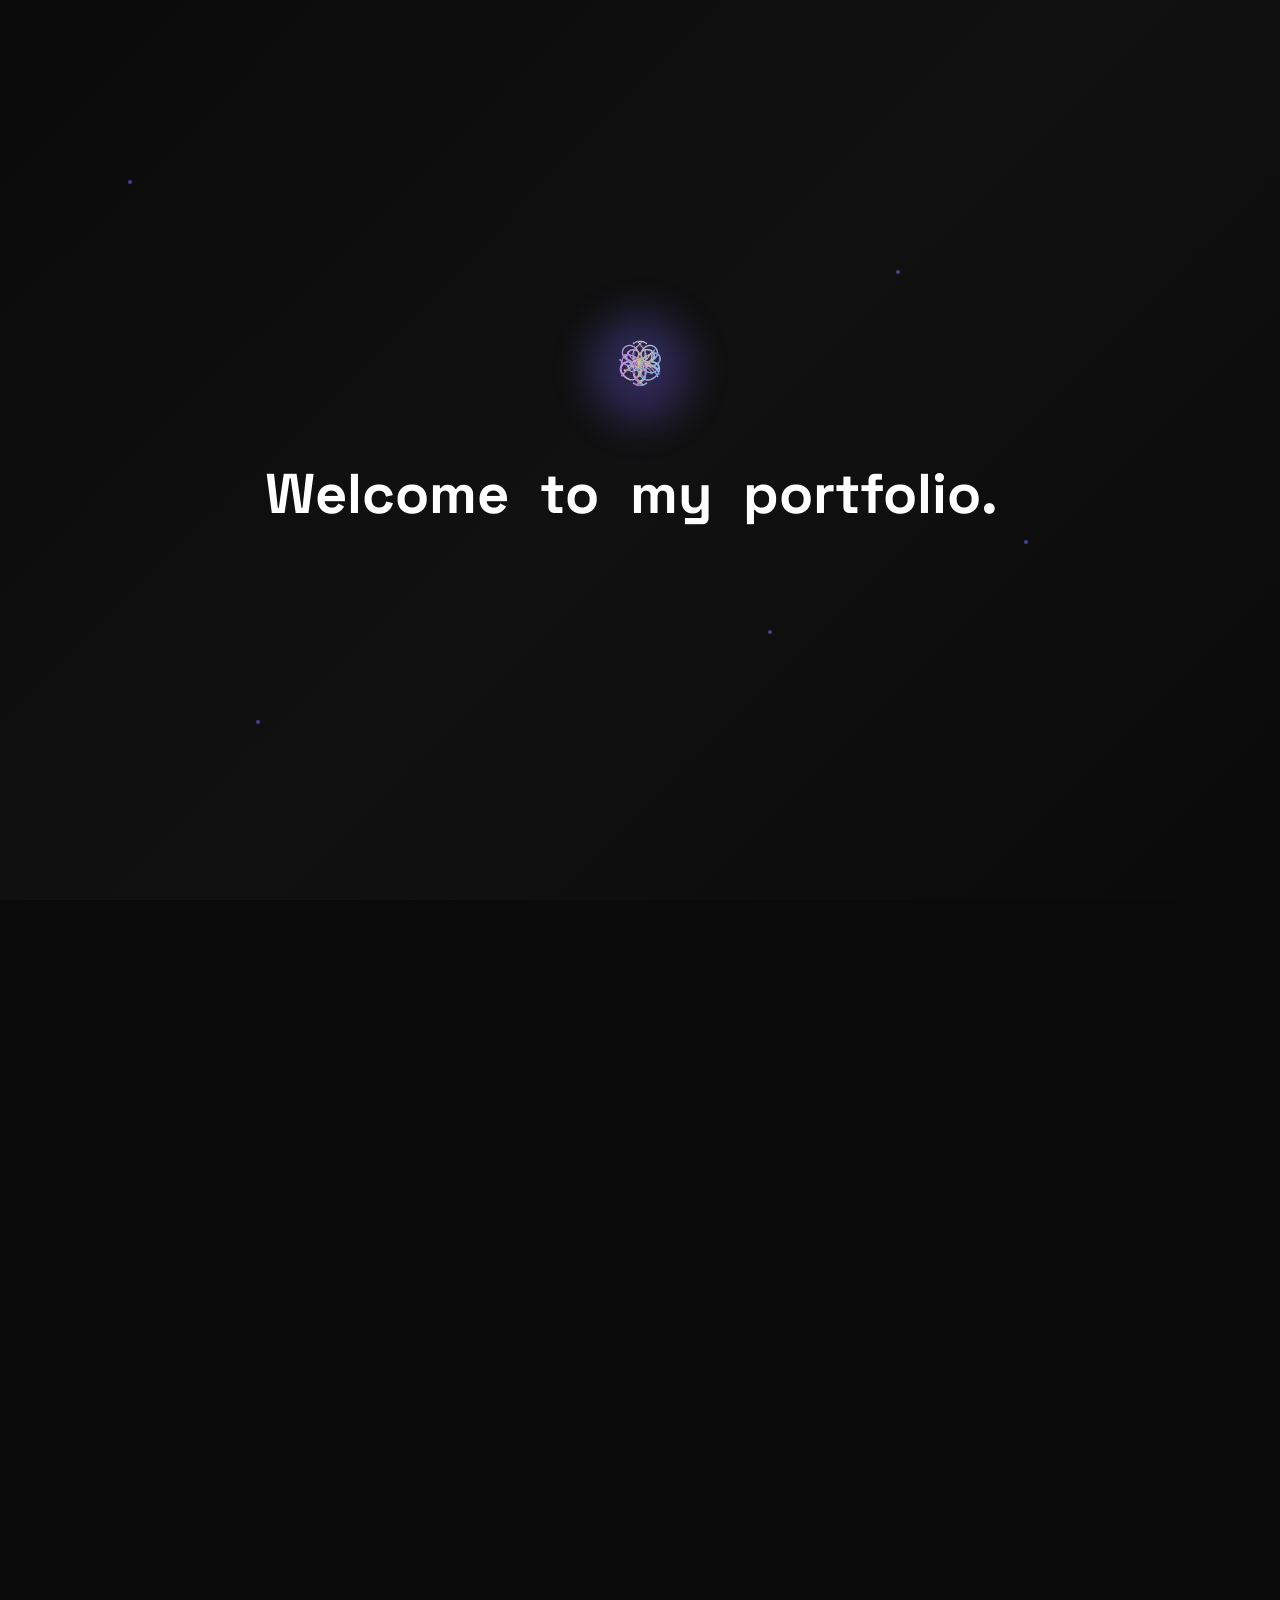
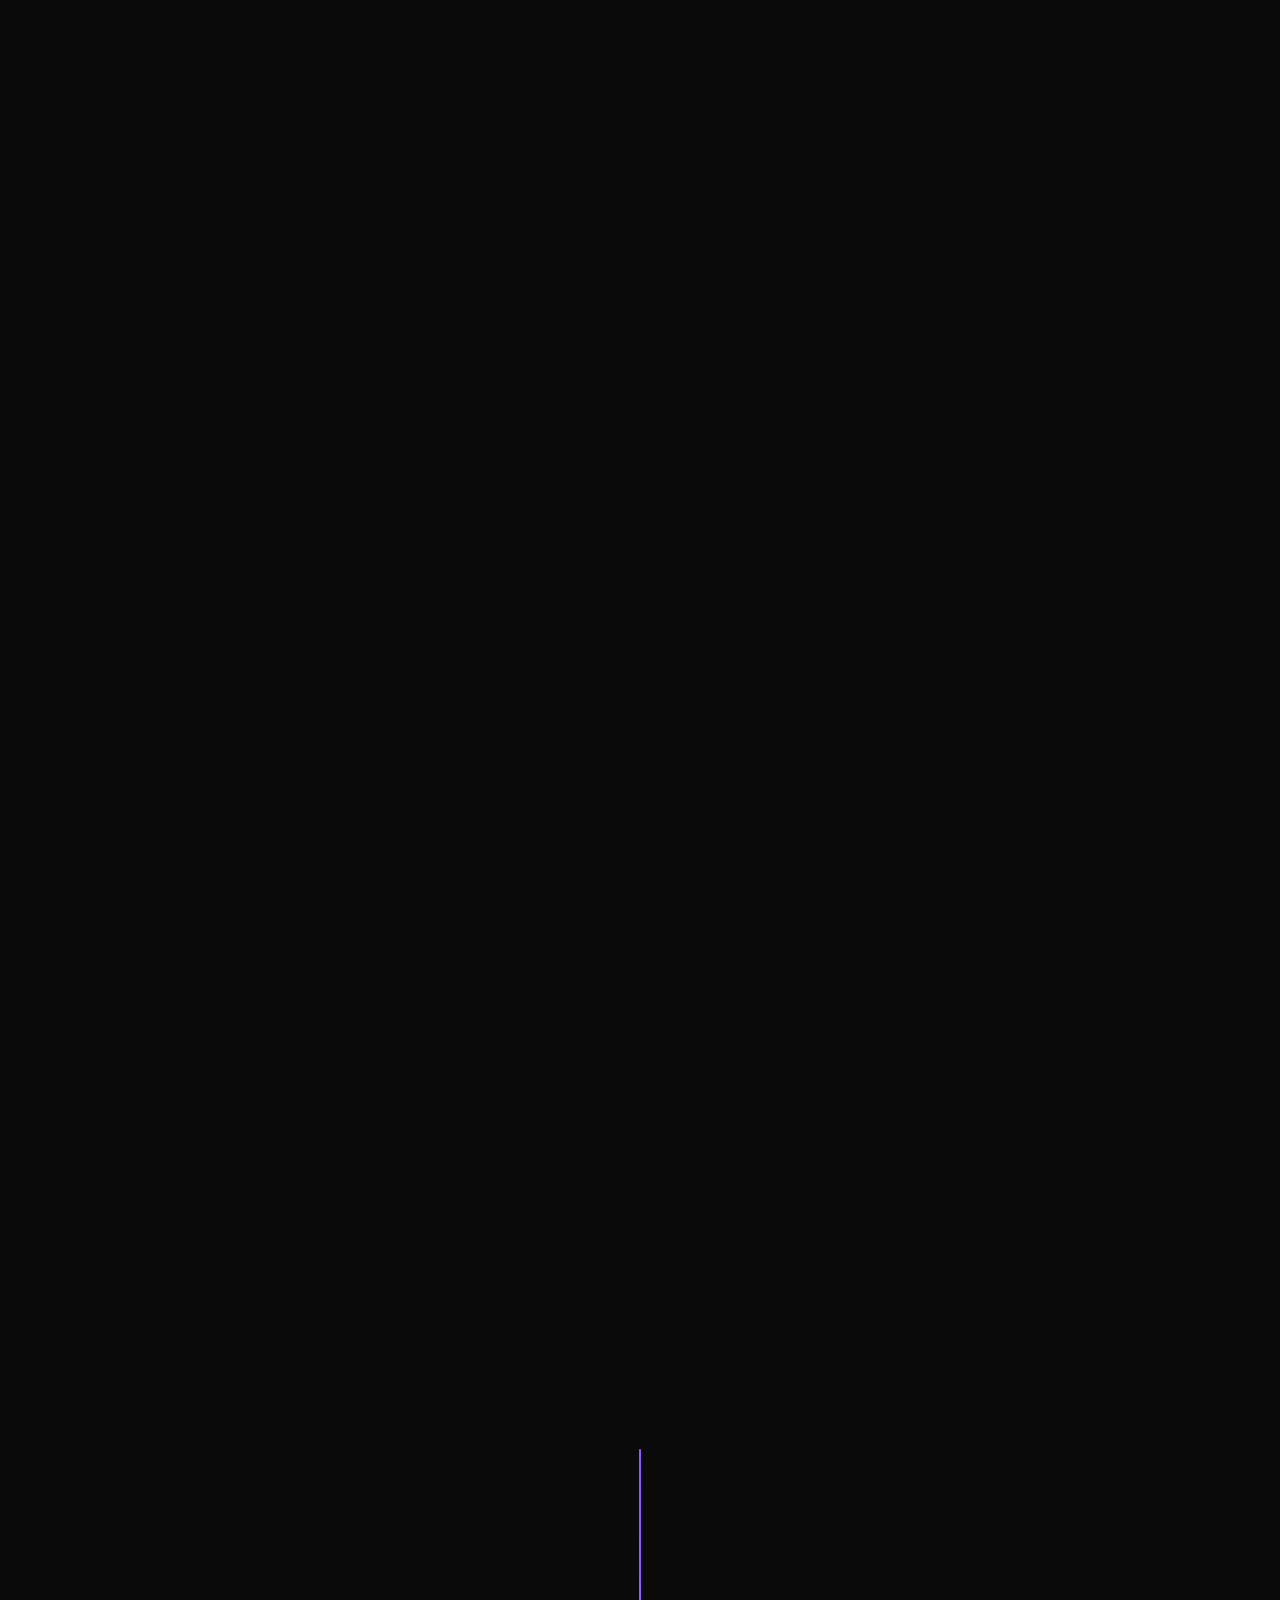
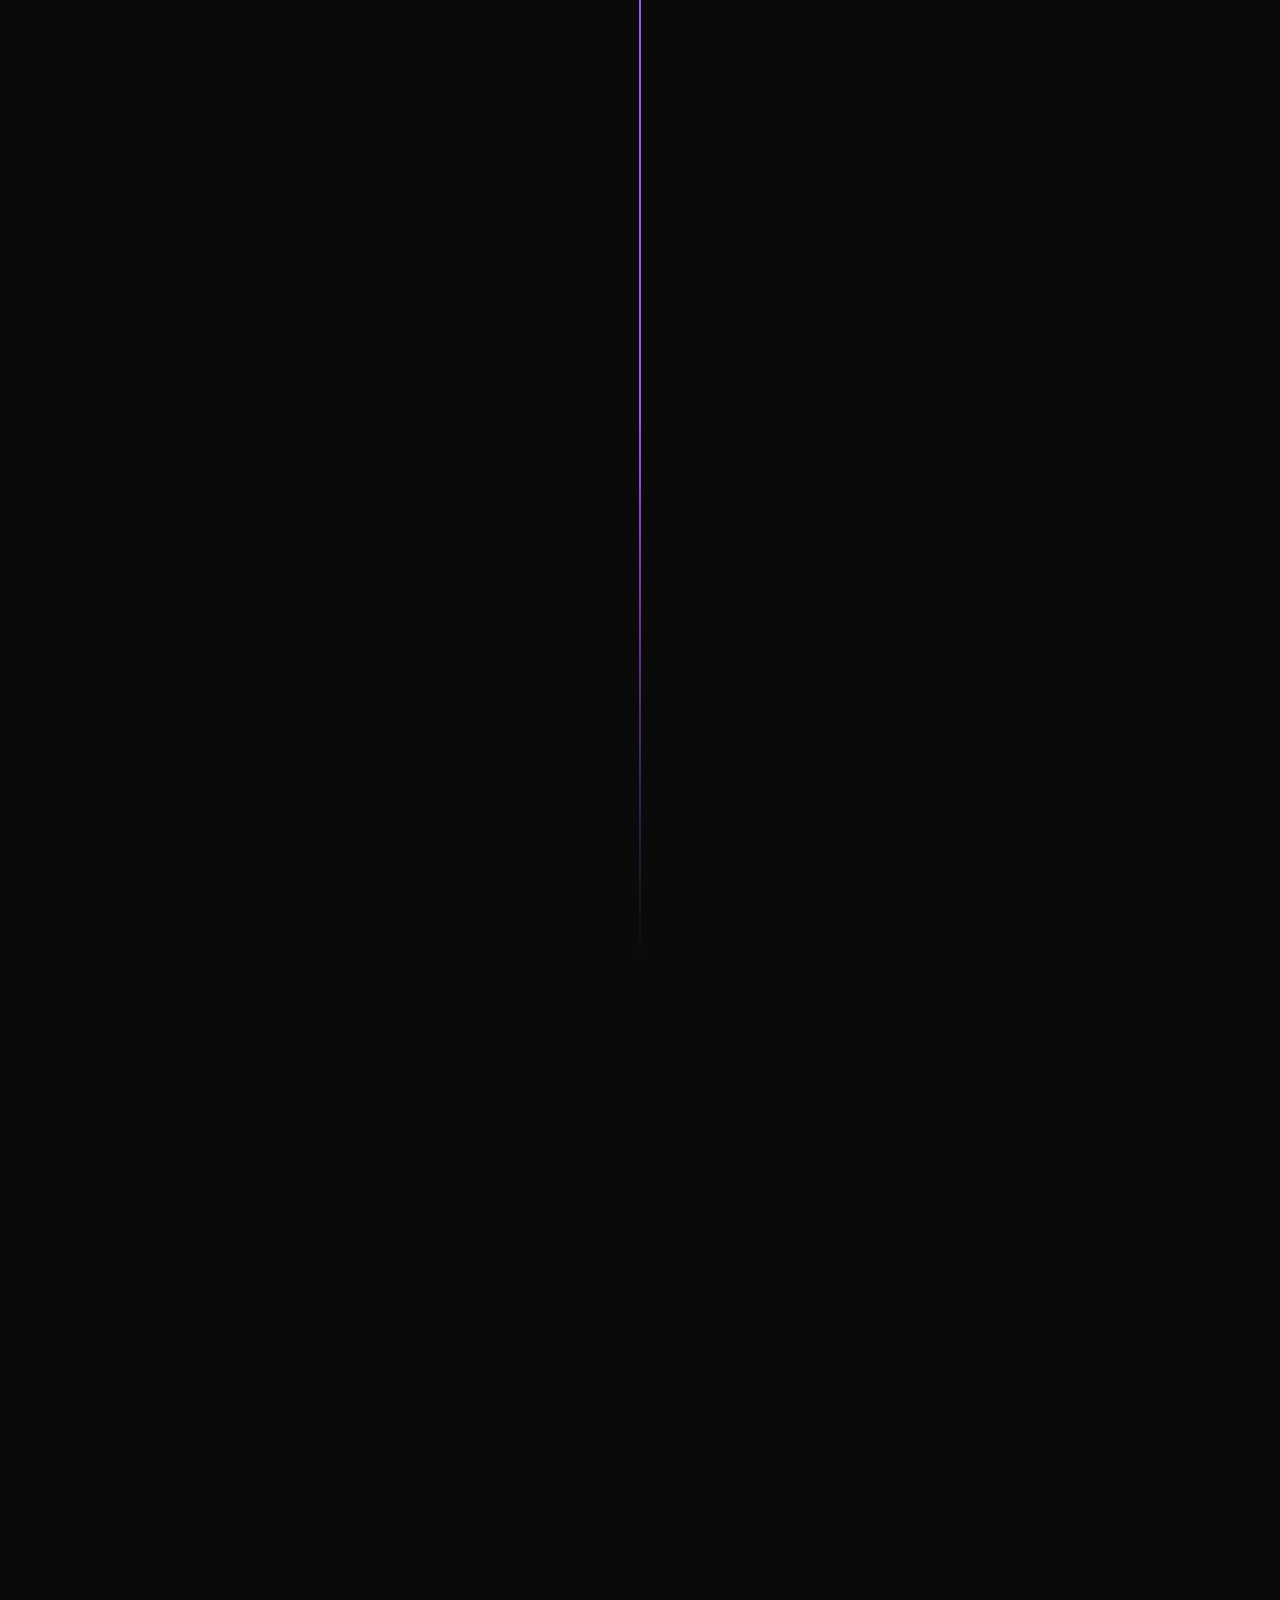
==== commit aa5dc320: "Add Work Experience timeline and Technical Skills sections to portfolio" ====
--- a/index.html
+++ b/index.html
@@ -194,9 +194,10 @@
             <ul class="nav-menu">
                 <li><a href="#home" class="nav-link">Home</a></li>
                 <li><a href="#about" class="nav-link">About</a></li>
+                <li><a href="#skills" class="nav-link">Skills</a></li>
+                <li><a href="#experience" class="nav-link">Experience</a></li>
                 <li><a href="#projects" class="nav-link">Projects</a></li>
                 <li><a href="#contact" class="nav-link">Contact</a></li>
-                <!-- <li><a href="./nexus_card.html" class="nav-link">Profile Card</a></li> -->
             </ul>
             <div class="nav-actions">
                 <a href="https://github.com/svpcet-code/portfolio" class="github-repo-btn" target="_blank"
@@ -263,14 +264,9 @@
                         <span>GitHub Profile</span>
                         <i class="fab fa-github"></i>
                     </a>
-                    <!-- <a href="./assets/rushi_tech_resume.pdf" class="btn btn-secondary" download="tirth_tech_resume.pdf"> -->
-                    <a href="https://drive.google.com/file/d/1AFxWbSythAmWqBE_o2QydXRP8Iw7eJwI/view?usp=sharing"
-                        class="btn btn-secondary" target="_blank">
+                    <a href="./assets/Shubham_Dongare_Resume.pdf" class="btn btn-secondary" target="_blank">
                         <span>Resume</span>
-                        <!-- <i class="fa-solid fa-up-right-from-square"></i> -->
                         <i class="fa-solid fa-file-lines"></i>
-                        <!-- <i class="fa-solid fa-paperclip"></i> -->
-                        <!-- <i class="fas fa-download"></i> -->
                     </a>
                     <a href="./assets/nexus-card/index.html" class="btn btn-secondary" title="visit my nexus card?">
                         <!-- <span>Nexus Card</span> -->
@@ -433,8 +429,174 @@
         </div>
     </section>
 
-
-    <!-- Projects Section -->
+    <!-- Skills Section -->
+    <section id="skills" class="skills">
+        <div class="container">
+            <div class="section-header scroll-reveal">
+                <span class="section-tag">Expertise</span>
+                <h2 class="section-title">Technical Skills</h2>
+            </div>
+
+            <div class="skills-category-grid">
+                <!-- Languages -->
+                <div class="skills-category-card scroll-reveal-left scroll-stagger-1 glow-border">
+                    <div class="skills-category-title">
+                        <i class="fas fa-code"></i>
+                        <span>Languages</span>
+                    </div>
+                    <div class="skills-tag-wrapper">
+                        <span class="skill-chip"><i class="fab fa-python"></i> Python</span>
+                        <span class="skill-chip"><i class="fas fa-terminal"></i> C</span>
+                        <span class="skill-chip"><i class="fab fa-js"></i> JavaScript</span>
+                        <span class="skill-chip"><i class="fas fa-database"></i> SQL</span>
+                        <span class="skill-chip"><i class="fab fa-php"></i> PHP</span>
+                        <span class="skill-chip"><i class="fab fa-java"></i> Java</span>
+                    </div>
+                </div>
+
+                <!-- Web Development -->
+                <div class="skills-category-card scroll-reveal-left scroll-stagger-2 glow-border">
+                    <div class="skills-category-title">
+                        <i class="fas fa-laptop-code"></i>
+                        <span>Web Development</span>
+                    </div>
+                    <div class="skills-tag-wrapper">
+                        <span class="skill-chip"><i class="fab fa-html5"></i> HTML</span>
+                        <span class="skill-chip"><i class="fab fa-css3-alt"></i> CSS</span>
+                        <span class="skill-chip"><i class="fab fa-react"></i> React.js</span>
+                        <span class="skill-chip"><i class="fab fa-node-js"></i> Node.js</span>
+                        <span class="skill-chip learning"><i class="fab fa-react"></i> React Native (Learning)</span>
+                    </div>
+                </div>
+
+                <!-- Data Science -->
+                <div class="skills-category-card scroll-reveal-right scroll-stagger-1 glow-border">
+                    <div class="skills-category-title">
+                        <i class="fas fa-chart-line"></i>
+                        <span>Data Science</span>
+                    </div>
+                    <div class="skills-tag-wrapper">
+                        <span class="skill-chip">NumPy</span>
+                        <span class="skill-chip">Pandas</span>
+                        <span class="skill-chip">Matplotlib</span>
+                        <span class="skill-chip learning">Seaborn (Learning)</span>
+                        <span class="skill-chip learning">Scikit-learn (Learning)</span>
+                    </div>
+                </div>
+
+                <!-- Database -->
+                <div class="skills-category-card scroll-reveal-right scroll-stagger-2 glow-border">
+                    <div class="skills-category-title">
+                        <i class="fas fa-database"></i>
+                        <span>Database</span>
+                    </div>
+                    <div class="skills-tag-wrapper">
+                        <span class="skill-chip">MySQL</span>
+                        <span class="skill-chip">PostgreSQL</span>
+                        <span class="skill-chip">Firebase</span>
+                        <span class="skill-chip">Supabase</span>
+                    </div>
+                </div>
+
+                <!-- Tools & Platforms -->
+                <div class="skills-category-card scroll-reveal scroll-stagger-3 glow-border" style="grid-column: 1 / -1;">
+                    <div class="skills-category-title">
+                        <i class="fas fa-tools"></i>
+                        <span>Tools & Platforms</span>
+                    </div>
+                    <div class="skills-tag-wrapper">
+                        <span class="skill-chip"><i class="fab fa-git-alt"></i> Git</span>
+                        <span class="skill-chip"><i class="fab fa-github"></i> GitHub</span>
+                        <span class="skill-chip">VS Code</span>
+                        <span class="skill-chip">Power BI</span>
+                        <span class="skill-chip">n8n</span>
+                        <span class="skill-chip">Canva</span>
+                        <span class="skill-chip">Tinkercad</span>
+                    </div>
+                </div>
+            </div>
+        </div>
+    </section>
+
+    <!-- Experience Section -->
+    <section id="experience" class="experience">
+        <div class="container">
+            <div class="section-header scroll-reveal">
+                <span class="section-tag">Career Path</span>
+                <h2 class="section-title">Work Experience</h2>
+            </div>
+
+            <div class="experience-timeline">
+                <!-- Internship 1 -->
+                <div class="experience-item scroll-reveal-left scroll-stagger-1">
+                    <div class="experience-card glow-border">
+                        <div class="experience-header">
+                            <div>
+                                <div class="experience-role">Power BI Intern</div>
+                                <div class="experience-company">CodeAlpha (Virtual)</div>
+                            </div>
+                            <span class="experience-date">2024</span>
+                        </div>
+                        <ul class="experience-list">
+                            <li>Worked on data visualization dashboards using Microsoft Power BI.</li>
+                            <li>Created interactive reports for business data analysis.</li>
+                        </ul>
+                    </div>
+                </div>
+
+                <!-- Internship 2 -->
+                <div class="experience-item scroll-reveal-right scroll-stagger-2">
+                    <div class="experience-card glow-border">
+                        <div class="experience-header">
+                            <div>
+                                <div class="experience-role">Web Development Intern</div>
+                                <div class="experience-company">SkillCraft Technology (Virtual)</div>
+                            </div>
+                            <span class="experience-date">2024</span>
+                        </div>
+                        <ul class="experience-list">
+                            <li>Developed front-end components using HTML, CSS, and JavaScript.</li>
+                            <li>Built responsive web pages and worked on mini projects during internship.</li>
+                        </ul>
+                    </div>
+                </div>
+
+                <!-- Internship 3 -->
+                <div class="experience-item scroll-reveal-left scroll-stagger-3">
+                    <div class="experience-card glow-border">
+                        <div class="experience-header">
+                            <div>
+                                <div class="experience-role">Web Development Intern</div>
+                                <div class="experience-company">CodSoft (Virtual)</div>
+                            </div>
+                            <span class="experience-date">2024</span>
+                        </div>
+                        <ul class="experience-list">
+                            <li>Completed assigned web development tasks involving UI design and JS functionality.</li>
+                            <li>Delivered project submissions within deadline.</li>
+                        </ul>
+                    </div>
+                </div>
+
+                <!-- Internship 4 -->
+                <div class="experience-item scroll-reveal-right scroll-stagger-4">
+                    <div class="experience-card glow-border">
+                        <div class="experience-header">
+                            <div>
+                                <div class="experience-role">Graphics Design Intern</div>
+                                <div class="experience-company">CodeAlpha (Virtual)</div>
+                            </div>
+                            <span class="experience-date">Nov 2025</span>
+                        </div>
+                        <ul class="experience-list">
+                            <li>Completed a 1-month virtual internship in Graphics Design under CodeAlpha.</li>
+                            <li>Worked on visual design tasks with dedication; recognized by MSME-registered organization.</li>
+                        </ul>
+                    </div>
+                </div>
+            </div>
+        </div>
+    </section>
     <section id="projects" class="projects">
         <div class="container">
             <div class="section-header scroll-reveal">
@@ -500,7 +662,7 @@
                 </div>
 
                 <form class="contact-form scroll-reveal-right scroll-stagger-2 glow-border" id="contactForm"
-                    name="portfolio-contact" method="POST" data-netlify="true" action="/thank-you"
+                    name="portfolio-contact" method="POST" data-netlify="true" action="/"
                     netlify-honeypot="bot-field">
                     <input type="hidden" name="form-name" value="portfolio-contact">
                     <!-- Honeypot field for spam protection -->
@@ -564,31 +726,6 @@
         </div>
     </footer>
     <!-- Scripts -->
-    <script>
-        document.addEventListener('DOMContentLoaded', function() {
-            const form = document.getElementById('contactForm');
-
-            form.addEventListener('submit', function(event) {
-                // Check if running on localhost
-                if (window.location.hostname === 'localhost' || window.location.hostname === '127.0.0.1') {
-                    event.preventDefault(); // Prevent default form submission
-
-                    // Get form values
-                    const name = form.name.value;
-                    const email = form.email.value;
-                    const subject = form.subject.value;
-                    const message = form.message.value;
-
-                    // Create mailto link
-                    const mailtoLink = `mailto:shubhamdongare912@gmail.com?subject=${encodeURIComponent(subject)}&body=${encodeURIComponent('Name: ' + name + '\nEmail: ' + email + '\nMessage: ' + message)}`;
-
-                    // Open the user's default email client
-                    window.location.href = mailtoLink;
-                }
-                // If not localhost, allow Netlify form submission
-            });
-        });
-    </script>
     <script src="./assets/js/script.js"></script>
     <script>
         const cards = document.querySelectorAll('.project-card');
@@ -634,30 +771,6 @@
         });
 
     </script>
-    <script>
-document.getElementById("contactForm").addEventListener("submit", function (e) {
-    // Agar localhost pe hai → Gmail open karo
-    if (window.location.hostname === "127.0.0.1" || window.location.hostname === "localhost") {
-        e.preventDefault();
-
-        const name = this.name.value;
-        const email = this.email.value;
-        const subject = this.subject.value;
-        const message = this.message.value;
-
-        const mailtoLink =
-            `mailto:shubhamdongare912@gmail.com` +
-            `?subject=${encodeURIComponent(subject)}` +
-            `&body=${encodeURIComponent(
-                "Name: " + name + "\n" +
-                "Email: " + email + "\n\n" +
-                message
-            )}`;
-
-        window.location.href = mailtoLink;
-    }
-});
-</script>
 
 </body>
 
--- a/assets/css/style.css
+++ b/assets/css/style.css
@@ -3647,4 +3647,235 @@
         width: 20px;
         height: 20px;
     }
-}+}
+/* ==========================================================================
+   Experience & Technical Skills Section Styles
+   ========================================================================== */
+.experience {
+    padding: var(--space-3xl) 0;
+    position: relative;
+}
+
+.experience-timeline {
+    position: relative;
+    max-width: 900px;
+    margin: 0 auto;
+    display: flex;
+    flex-direction: column;
+    gap: var(--space-xl);
+}
+
+.experience-timeline::before {
+    content: '';
+    position: absolute;
+    top: 0;
+    bottom: 0;
+    left: 20px;
+    width: 2px;
+    background: linear-gradient(180deg, var(--primary-color, #8b5cf6), #a855f7, transparent);
+    border-radius: 2px;
+}
+
+@media (min-width: 768px) {
+    .experience-timeline::before {
+        left: 50%;
+        transform: translateX(-50%);
+    }
+}
+
+.experience-item {
+    position: relative;
+    display: flex;
+    flex-direction: column;
+    gap: 1rem;
+    padding-left: 45px;
+}
+
+@media (min-width: 768px) {
+    .experience-item {
+        width: 50%;
+        padding-left: 0;
+    }
+
+    .experience-item:nth-child(odd) {
+        align-self: flex-start;
+        padding-right: var(--space-2xl);
+    }
+
+    .experience-item:nth-child(even) {
+        align-self: flex-end;
+        padding-left: var(--space-2xl);
+    }
+}
+
+.experience-item::after {
+    content: '';
+    position: absolute;
+    top: 24px;
+    left: 13px;
+    width: 16px;
+    height: 16px;
+    border-radius: 50%;
+    background: #0f172a;
+    border: 3px solid #8b5cf6;
+    box-shadow: 0 0 10px rgba(139, 92, 246, 0.6);
+    z-index: 2;
+}
+
+@media (min-width: 768px) {
+    .experience-item:nth-child(odd)::after {
+        right: -8px;
+        left: auto;
+    }
+    .experience-item:nth-child(even)::after {
+        left: -8px;
+    }
+}
+
+.experience-card {
+    background: rgba(30, 41, 59, 0.7);
+    backdrop-filter: blur(12px);
+    -webkit-backdrop-filter: blur(12px);
+    border: 1px solid rgba(255, 255, 255, 0.1);
+    border-radius: 16px;
+    padding: var(--space-xl);
+    transition: all 0.3s cubic-bezier(0.4, 0, 0.2, 1);
+    position: relative;
+    overflow: hidden;
+}
+
+.experience-card:hover {
+    transform: translateY(-5px);
+    border-color: rgba(139, 92, 246, 0.4);
+    box-shadow: 0 20px 40px rgba(0, 0, 0, 0.3), 0 0 20px rgba(139, 92, 246, 0.15);
+}
+
+.experience-header {
+    display: flex;
+    flex-wrap: wrap;
+    justify-content: space-between;
+    align-items: flex-start;
+    gap: 0.5rem;
+    margin-bottom: var(--space-md);
+}
+
+.experience-role {
+    font-size: 1.2rem;
+    font-weight: 700;
+    color: #ffffff;
+}
+
+.experience-company {
+    font-size: 0.95rem;
+    color: #8b5cf6;
+    font-weight: 600;
+}
+
+.experience-date {
+    display: inline-block;
+    padding: 0.25rem 0.75rem;
+    border-radius: 20px;
+    background: rgba(139, 92, 246, 0.15);
+    color: #a855f7;
+    font-size: 0.85rem;
+    font-weight: 600;
+    border: 1px solid rgba(139, 92, 246, 0.3);
+}
+
+.experience-list {
+    list-style: none;
+    padding: 0;
+    margin: 0;
+    display: flex;
+    flex-direction: column;
+    gap: 0.5rem;
+}
+
+.experience-list li {
+    position: relative;
+    padding-left: 1.25rem;
+    font-size: 0.95rem;
+    color: #94a3b8;
+    line-height: 1.6;
+}
+
+.experience-list li::before {
+    content: '▹';
+    position: absolute;
+    left: 0;
+    color: #8b5cf6;
+    font-weight: bold;
+}
+
+.skills-category-grid {
+    display: grid;
+    grid-template-columns: repeat(auto-fit, minmax(280px, 1fr));
+    gap: var(--space-xl);
+    margin-top: var(--space-2xl);
+}
+
+.skills-category-card {
+    background: rgba(30, 41, 59, 0.7);
+    backdrop-filter: blur(12px);
+    -webkit-backdrop-filter: blur(12px);
+    border: 1px solid rgba(255, 255, 255, 0.1);
+    border-radius: 16px;
+    padding: var(--space-xl);
+    transition: all 0.3s ease;
+}
+
+.skills-category-card:hover {
+    transform: translateY(-5px);
+    border-color: rgba(139, 92, 246, 0.4);
+    box-shadow: 0 15px 30px rgba(0, 0, 0, 0.25), 0 0 15px rgba(139, 92, 246, 0.1);
+}
+
+.skills-category-title {
+    display: flex;
+    align-items: center;
+    gap: 0.75rem;
+    font-size: 1.15rem;
+    font-weight: 700;
+    color: #ffffff;
+    margin-bottom: var(--space-md);
+    padding-bottom: 0.5rem;
+    border-bottom: 2px solid rgba(139, 92, 246, 0.2);
+}
+
+.skills-category-title i {
+    color: #8b5cf6;
+}
+
+.skills-tag-wrapper {
+    display: flex;
+    flex-wrap: wrap;
+    gap: 0.5rem;
+}
+
+.skill-chip {
+    display: inline-flex;
+    align-items: center;
+    gap: 0.4rem;
+    padding: 0.4rem 0.8rem;
+    border-radius: 8px;
+    background: rgba(255, 255, 255, 0.05);
+    border: 1px solid rgba(255, 255, 255, 0.08);
+    color: #e2e8f0;
+    font-size: 0.9rem;
+    font-weight: 500;
+    transition: all 0.2s ease;
+}
+
+.skill-chip:hover {
+    background: rgba(139, 92, 246, 0.15);
+    border-color: rgba(139, 92, 246, 0.4);
+    color: #ffffff;
+    transform: scale(1.05);
+}
+
+.skill-chip.learning {
+    border-style: dashed;
+    border-color: rgba(245, 158, 11, 0.4);
+    color: #fbbf24;
+    background: rgba(245, 158, 11, 0.1);
+}
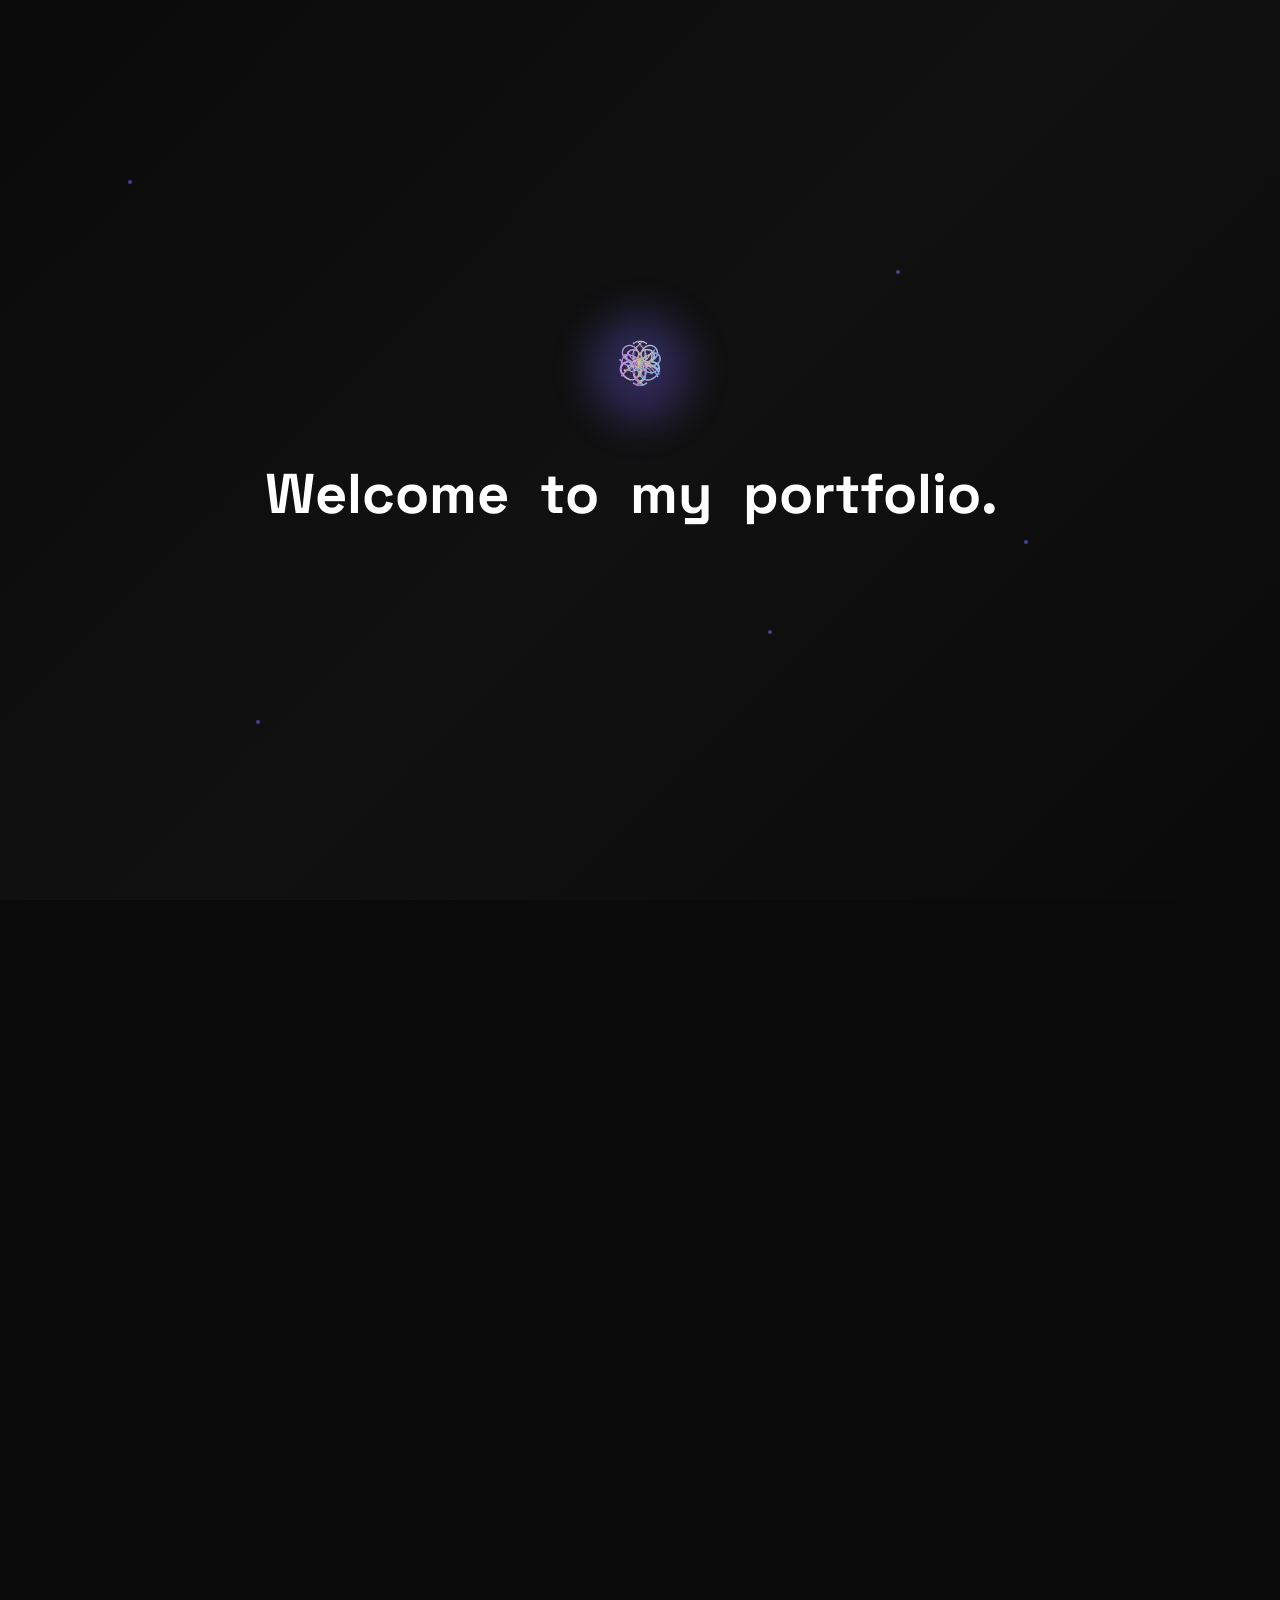
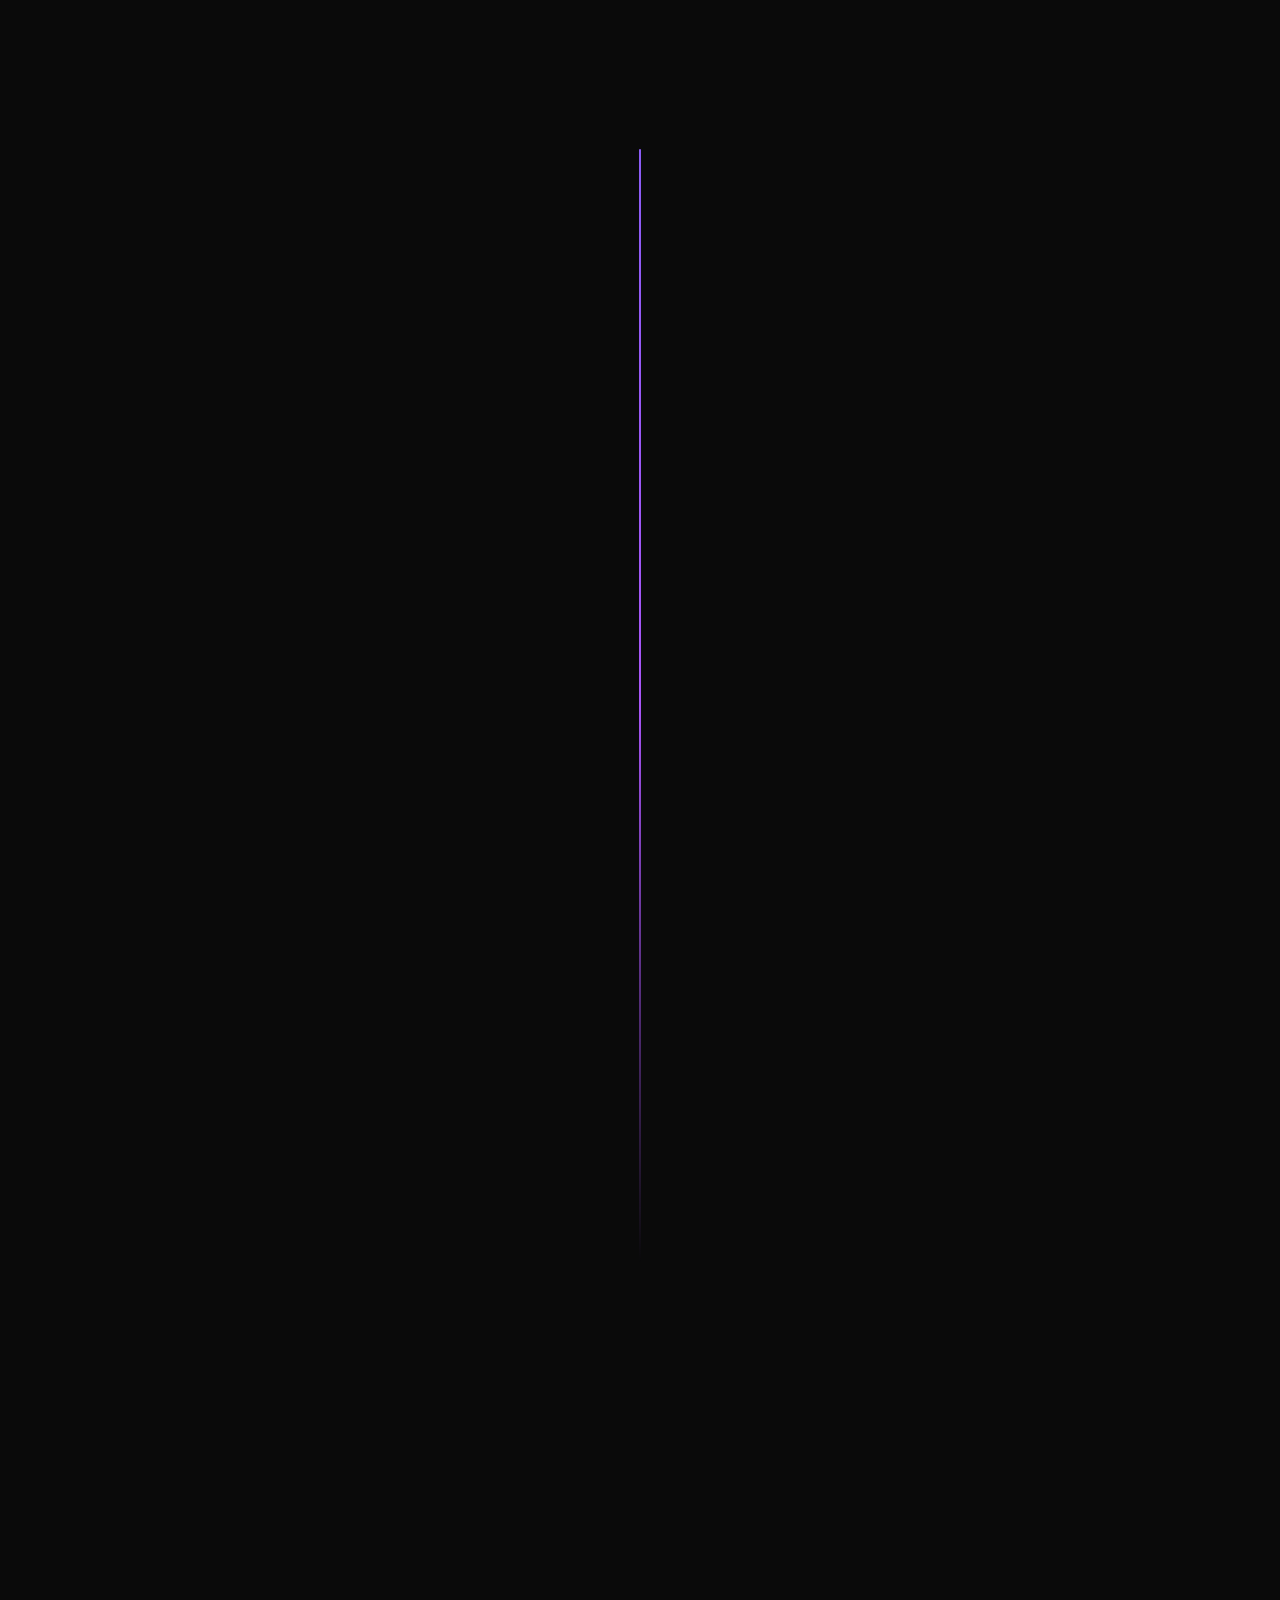
==== commit ad934917: "Remove old Tech Stack and Passion cards; Add dedicated Education section with CGPA and grades" ====
--- a/index.html
+++ b/index.html
@@ -194,6 +194,7 @@
             <ul class="nav-menu">
                 <li><a href="#home" class="nav-link">Home</a></li>
                 <li><a href="#about" class="nav-link">About</a></li>
+                <li><a href="#education" class="nav-link">Education</a></li>
                 <li><a href="#skills" class="nav-link">Skills</a></li>
                 <li><a href="#experience" class="nav-link">Experience</a></li>
                 <li><a href="#projects" class="nav-link">Projects</a></li>
@@ -340,89 +341,61 @@
                     </div>
                 </div>
 
-                <div class="bento-card scroll-reveal-right scroll-stagger-2">
-                    <div class="card-content">
-                        <div class="card-icon">
-                            <i class="fas fa-graduation-cap"></i>
-                        </div>
-                        <h3>Education</h3>
-                        <p>2nd Year Computer Science<br>RTMNU University</p>
-                        <!-- <p>2nd Year Computer Science Student<br>RTMNU University</p> -->
-                        <span class="card-meta">2026 - Present</span>
-                    </div>
-                </div>
-
-                <div class="bento-card scroll-reveal-right scroll-stagger-3">
-                    <div class="card-content">
-                        <div class="card-icon">
-                            <i class="fas fa-code"></i>
-                            <!-- <i class="fas fa-code"></i> -->
-                        </div>
-                        <h3>Passion</h3>
-                        <!-- <h3>Focus Areas</h3> -->
-                        <div class="focus-tags">
-                            <span class="tag">Full-Stack Development</span>
-                            <span class="tag">AI & ML</span>
-                            <span class="tag">Automation</span>
-                            <!-- <span class="tag">UNIX</span> -->
-                        </div>
-                        <!-- <p style="font-style:italic;margin-top: 1rem; font-size: 0.9rem; color: var(--text-muted);">Perfection isn't the goal. Precision is.</p> -->
-                    </div>
-                </div>
-
-                <div class="bento-card wide scroll-reveal scroll-stagger-4 glow-border">
-                    <div class="card-content">
-                        <h3>Tech Stack</h3>
-                        <div class="tech-badges">
-                            <div class="tech-badge html scroll-reveal-scale scroll-stagger-1">
-                                <i class="fab fa-html5"></i>
-                                <span>HTML5</span>
-                            </div>
-                            <div class="tech-badge css scroll-reveal-scale scroll-stagger-2">
-                                <i class="fab fa-css3-alt"></i>
-                                <span>CSS3</span>
-                            </div>
-                            <div class="tech-badge javascript scroll-reveal-scale scroll-stagger-3">
-                                <i class="fab fa-js-square"></i>
-                                <span>JavaScript</span>
-                            </div>
-                            <div class="tech-badge python scroll-reveal-scale scroll-stagger-4">
-                                <i class="fab fa-python"></i>
-                                <span>Python</span>
-                            </div>
-                            <div class="tech-badge java scroll-reveal-scale scroll-stagger-5">
-                                <i class="fab fa-java"></i>
-                                <span>Java</span>
-                            </div>
-                            <div class="tech-badge cpp scroll-reveal-scale scroll-stagger-6">
-                                <i class="fas fa-code"></i>
-                                <span>C/C++</span>
-                            </div>
-                            <div class="tech-badge nodejs scroll-reveal-scale scroll-stagger-1">
-                                <i class="fab fa-node-js"></i>
-                                <span>Node.js</span>
-                            </div>
-                            <div class="tech-badge bootstrap scroll-reveal-scale scroll-stagger-2">
-                                <i class="fab fa-bootstrap"></i>
-                                <span>Bootstrap</span>
-                            </div>
-                            <div class="tech-badge git scroll-reveal-scale scroll-stagger-3">
-                                <i class="fab fa-git-alt"></i>
-                                <span>Git</span>
-                            </div>
-                            <div class="tech-badge github scroll-reveal-scale scroll-stagger-4">
-                                <i class="fab fa-github"></i>
-                                <span>GitHub</span>
-                            </div>
-                            <div class="tech-badge mysql scroll-reveal-scale scroll-stagger-5">
-                                <i class="fas fa-database"></i>
-                                <span>MySQL</span>
-                            </div>
-                            <div class="tech-badge figma scroll-reveal-scale scroll-stagger-6">
-                                <i class="fab fa-figma"></i>
-                                <span>Figma</span>
-                            </div>
-                        </div>
+            </div>
+        </div>
+    </section>
+
+    <!-- Education Section -->
+    <section id="education" class="education">
+        <div class="container">
+            <div class="section-header scroll-reveal">
+                <span class="section-tag">Academic Background</span>
+                <h2 class="section-title">Education</h2>
+            </div>
+
+            <div class="education-grid">
+                <!-- B.Tech Card -->
+                <div class="education-card scroll-reveal-left scroll-stagger-1 glow-border">
+                    <div>
+                        <div class="education-icon">
+                            <i class="fas fa-user-graduate"></i>
+                        </div>
+                        <div class="education-degree">B.Tech in Computer Engineering (3rd Year)</div>
+                        <div class="education-institution">St. Vincent Pallotti College of Engineering & Technology, Nagpur</div>
+                    </div>
+                    <div class="education-footer">
+                        <span class="education-grade">CGPA: 7.91</span>
+                        <span class="education-year">2026 – Present</span>
+                    </div>
+                </div>
+
+                <!-- 12th HSC Card -->
+                <div class="education-card scroll-reveal-scale scroll-stagger-2 glow-border">
+                    <div>
+                        <div class="education-icon">
+                            <i class="fas fa-school"></i>
+                        </div>
+                        <div class="education-degree">12th – HSC (State Board)</div>
+                        <div class="education-institution">Model Junior College Karanja, Maharashtra</div>
+                    </div>
+                    <div class="education-footer">
+                        <span class="education-grade">Grade: B+ (First Class)</span>
+                        <span class="education-year">2024</span>
+                    </div>
+                </div>
+
+                <!-- 10th SSC Card -->
+                <div class="education-card scroll-reveal-right scroll-stagger-3 glow-border">
+                    <div>
+                        <div class="education-icon">
+                            <i class="fas fa-award"></i>
+                        </div>
+                        <div class="education-degree">10th – SSC (State Board)</div>
+                        <div class="education-institution">Model High School Karanja, Maharashtra</div>
+                    </div>
+                    <div class="education-footer">
+                        <span class="education-grade">Grade: A+ (Distinction)</span>
+                        <span class="education-year">2022</span>
                     </div>
                 </div>
             </div>
--- a/assets/css/style.css
+++ b/assets/css/style.css
@@ -3879,3 +3879,91 @@
     color: #fbbf24;
     background: rgba(245, 158, 11, 0.1);
 }
+
+/* ==========================================================================
+   Education Section Styles
+   ========================================================================== */
+.education {
+    padding: var(--space-3xl) 0;
+    position: relative;
+}
+
+.education-grid {
+    display: grid;
+    grid-template-columns: repeat(auto-fit, minmax(300px, 1fr));
+    gap: var(--space-xl);
+    margin-top: var(--space-xl);
+}
+
+.education-card {
+    background: rgba(30, 41, 59, 0.7);
+    backdrop-filter: blur(12px);
+    -webkit-backdrop-filter: blur(12px);
+    border: 1px solid rgba(255, 255, 255, 0.1);
+    border-radius: 16px;
+    padding: var(--space-xl);
+    transition: all 0.3s cubic-bezier(0.4, 0, 0.2, 1);
+    display: flex;
+    flex-direction: column;
+    justify-content: space-between;
+    gap: 1rem;
+    position: relative;
+    overflow: hidden;
+}
+
+.education-card:hover {
+    transform: translateY(-5px);
+    border-color: rgba(139, 92, 246, 0.4);
+    box-shadow: 0 20px 40px rgba(0, 0, 0, 0.3), 0 0 20px rgba(139, 92, 246, 0.15);
+}
+
+.education-icon {
+    width: 48px;
+    height: 48px;
+    border-radius: 12px;
+    background: rgba(139, 92, 246, 0.15);
+    border: 1px solid rgba(139, 92, 246, 0.3);
+    display: flex;
+    align-items: center;
+    justify-content: center;
+    color: #8b5cf6;
+    font-size: 1.4rem;
+    margin-bottom: 0.5rem;
+}
+
+.education-degree {
+    font-size: 1.15rem;
+    font-weight: 700;
+    color: #ffffff;
+    line-height: 1.4;
+}
+
+.education-institution {
+    font-size: 0.95rem;
+    color: #94a3b8;
+    line-height: 1.5;
+}
+
+.education-footer {
+    display: flex;
+    align-items: center;
+    justify-content: space-between;
+    padding-top: 0.75rem;
+    border-top: 1px solid rgba(255, 255, 255, 0.08);
+}
+
+.education-grade {
+    font-size: 0.85rem;
+    font-weight: 600;
+    color: #38bdf8;
+    background: rgba(56, 189, 248, 0.1);
+    padding: 0.25rem 0.6rem;
+    border-radius: 6px;
+    border: 1px solid rgba(56, 189, 248, 0.2);
+}
+
+.education-year {
+    font-size: 0.85rem;
+    font-weight: 600;
+    color: #a855f7;
+}
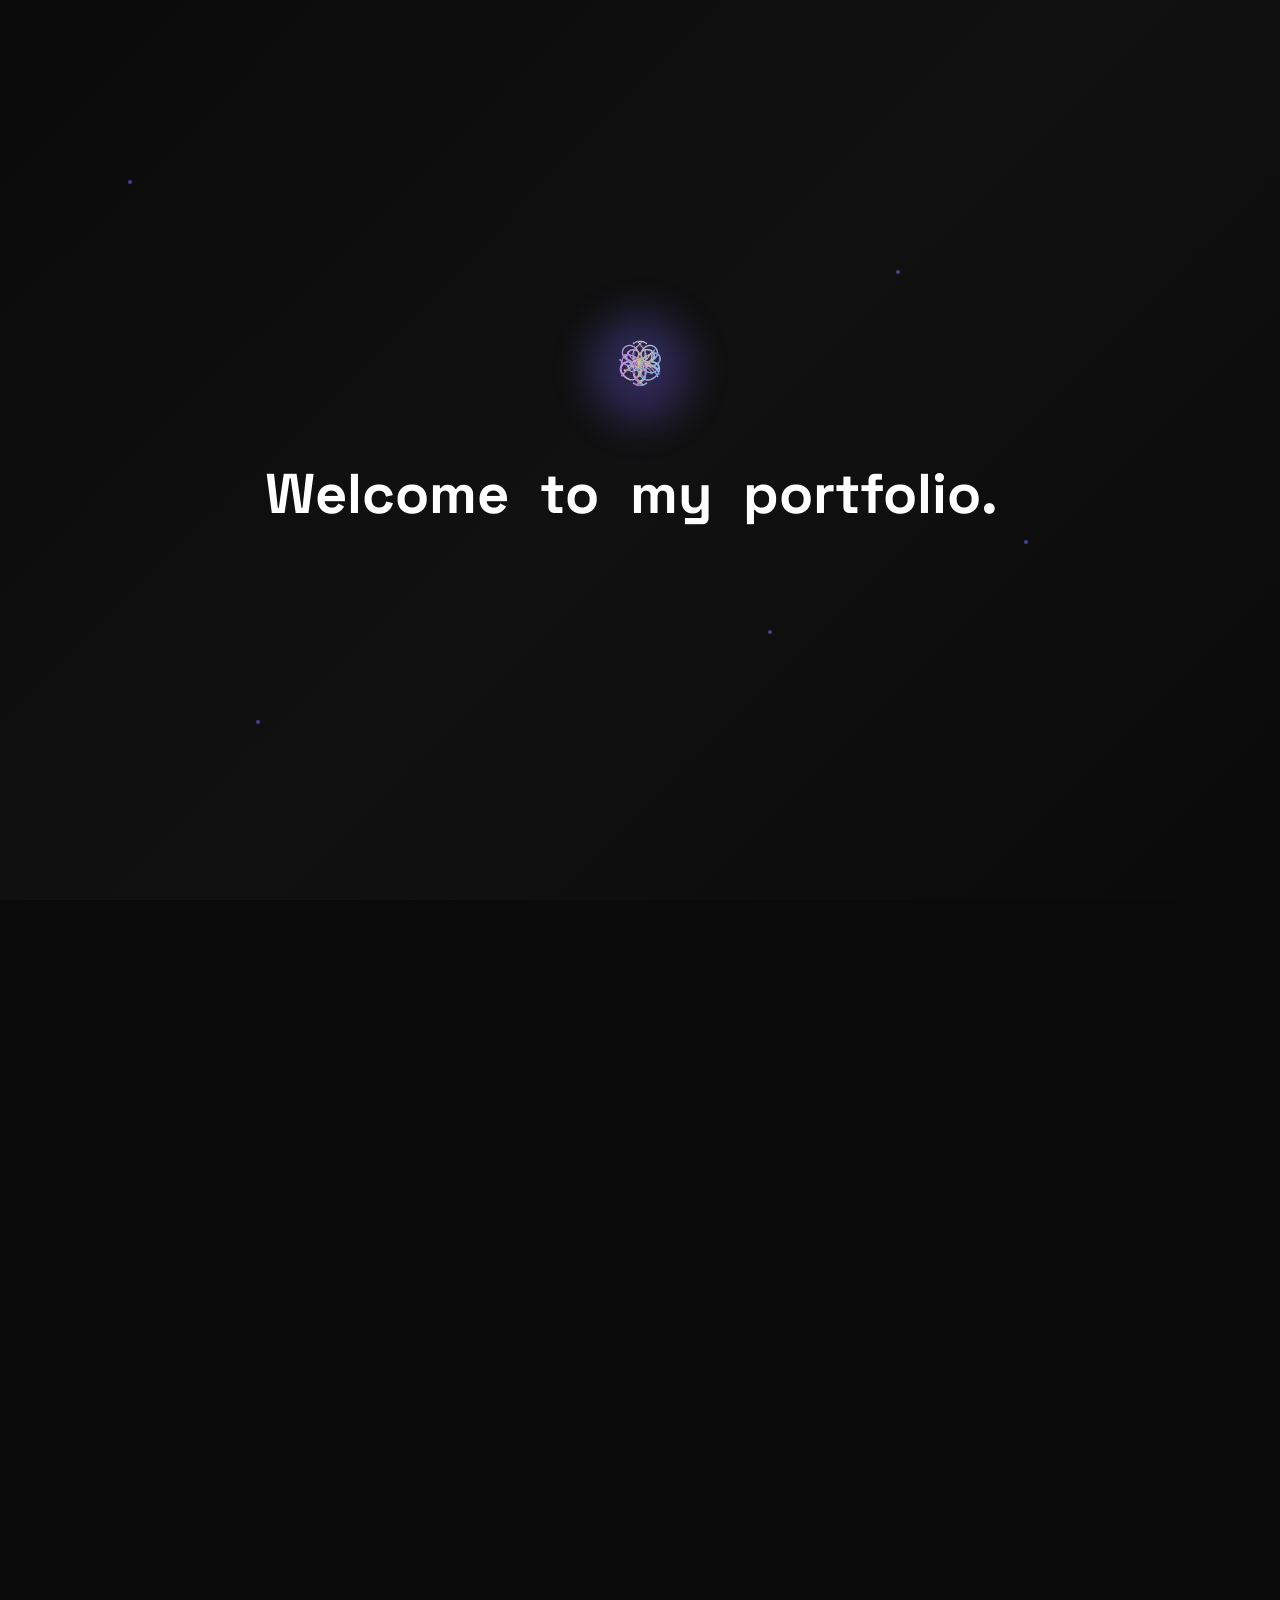
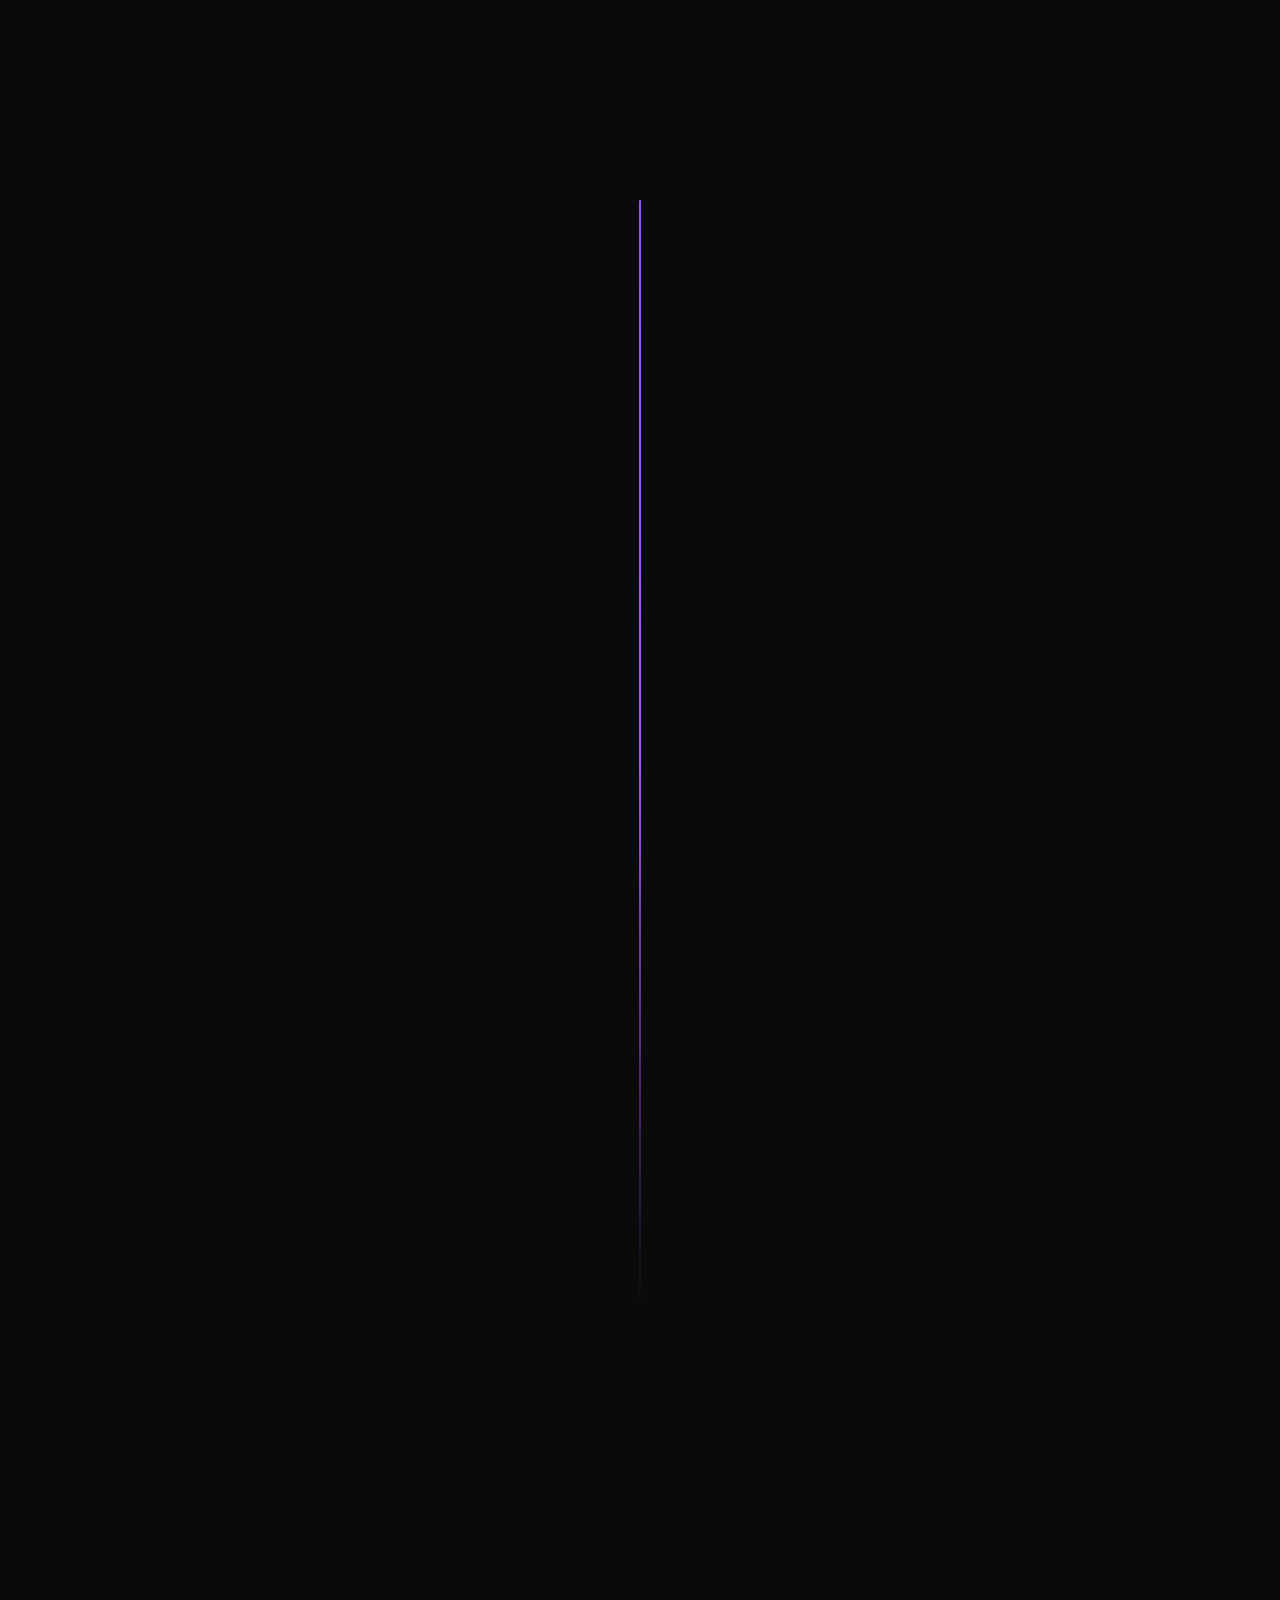
==== commit d4813610: "Update My Journey text with SVPCET Nagpur, Data Science, and Power BI details" ====
--- a/index.html
+++ b/index.html
@@ -311,11 +311,7 @@
                 <div class="bento-card large scroll-reveal-left scroll-stagger-1 glow-border">
                     <div class="card-content">
                         <h3>My Journey</h3>
-                        <p>Started coding in Grade 11 with curiosity, now pursuing Computer Science at Toronto
-                            Metropolitan University. What began as simple console apps has evolved into a passion for
-                            creating meaningful digital experiences.</p>
-                        <!-- <h3>My Coding Journey</h3> -->
-                        <!-- <p>I still remember the first time I touched a computer with intention — it was in Grade 11. What started as curiosity about solving logic problems became my obsession. From barely knowing how to type to building automation tools and exploring C, C++, and UNIX, I'm now a 2nd Year Computer Science Student at Toronto Metropolitan University.</p> -->
+                        <p>Started coding in Class 12 with a spark of curiosity — today I build AI-powered platforms, full-stack web systems, Data Science visualizations, and intelligent automation workflows. From writing first lines of HTML to creating interactive Power BI dashboards, extracting insights with Pandas & NumPy, and deploying real-world projects with OpenAI, LangChain, and n8n — every line of code has been a step forward. Currently in 3rd year of Computer Engineering at SVPCET, Nagpur, I believe in learning by building and growing by doing.</p>
                         <div class="journey-stats">
                             <div class="stat scroll-reveal-scale scroll-stagger-2">
                                 <span class="stat-number">2+</span>
@@ -325,17 +321,9 @@
                                 <span class="stat-number">15+</span>
                                 <span class="stat-label">Projects Built</span>
                             </div>
-                            <!-- <div class="stat">
-                                <span class="stat-number">10+</span>
-                                <span class="stat-label">Repositories</span>
-                            </div> -->
-                            <!-- <div class="stat">
-                                <span class="stat-number">3.8</span>
-                                <span class="stat-label">GPA</span>
-                            </div> -->
                             <div class="stat scroll-reveal-scale scroll-stagger-4">
-                                <span class="stat-number">RTMNU</span>
-                                <span class="stat-label">University</span>
+                                <span class="stat-number">SVPCET</span>
+                                <span class="stat-label">Nagpur</span>
                             </div>
                         </div>
                     </div>
--- a/assets/css/style.css
+++ b/assets/css/style.css
@@ -810,179 +810,258 @@
     }
 }
 
-/* Navigation */
+/* ==========================================================================
+   Apple Dynamic Island Top Notch Navbar
+   ========================================================================== */
 .navbar {
     position: fixed;
     top: 0;
-    left: 0;
-    right: 0;
+    left: 50%;
+    transform: translateX(-50%);
     z-index: 1000;
-    background: var(--glass-bg);
-    backdrop-filter: blur(20px);
-    border-bottom: 1px solid var(--glass-border);
-    padding: var(--space-md) 0;
-    transition: all var(--transition-normal);
-    animation: navbar-slide-down 0.8s ease-out;
-}
-
-.navbar.scrolled {
-    /* background: var(--glass-bg); */
-    background: rgba(10, 10, 10, 0.95);
+    width: 140px;
+    height: 44px;
+    background: #090a0f;
     backdrop-filter: blur(25px);
-    border-bottom: 1px solid rgba(99, 102, 241, 0.2);
-    box-shadow: 0 8px 32px rgba(0, 0, 0, 0.3);
-}
-
-@keyframes navbar-slide-down {
-    0% {
-        transform: translateY(-100%);
-        opacity: 0;
-    }
-
-    100% {
-        transform: translateY(0);
-        opacity: 1;
-    }
-}
-
-/* Add a subtle glow effect after navbar loads */
+    -webkit-backdrop-filter: blur(25px);
+    border: 1px solid rgba(255, 255, 255, 0.12);
+    border-top: none;
+    border-radius: 0 0 20px 20px;
+    padding: 0;
+    transition: all 0.45s cubic-bezier(0.16, 1, 0.3, 1);
+    box-shadow: 0 10px 30px rgba(0, 0, 0, 0.7), 0 0 15px rgba(139, 92, 246, 0.15);
+    overflow: hidden;
+}
+
+/* Expanded state on hover or mobile toggle */
+.navbar:hover,
+.navbar.expanded,
+.navbar.mobile-active {
+    width: min(94%, 1100px);
+    height: 60px;
+    border-radius: 0 0 26px 26px;
+    box-shadow: 0 15px 40px rgba(0, 0, 0, 0.8), 0 0 25px rgba(139, 92, 246, 0.3);
+    border-color: rgba(139, 92, 246, 0.3);
+}
+
+/* Curved Shoulder Wings for authentic Apple Notch look */
+.navbar::before {
+    content: '';
+    position: absolute;
+    top: 0;
+    left: -20px;
+    width: 20px;
+    height: 20px;
+    background: transparent;
+    border-top-right-radius: 20px;
+    box-shadow: 6px -6px 0 6px #090a0f;
+    pointer-events: none;
+    transition: box-shadow 0.45s cubic-bezier(0.16, 1, 0.3, 1);
+}
+
 .navbar::after {
     content: '';
     position: absolute;
-    bottom: -1px;
-    left: 0;
-    right: 0;
-    height: 1px;
-    background: linear-gradient(90deg, transparent, var(--primary), transparent);
-    opacity: 0;
-    animation: navbar-glow 2s ease-in-out 1.5s infinite alternate;
-}
-
-@keyframes navbar-glow {
-    0% {
-        opacity: 0;
-        transform: scaleX(0.5);
-    }
-
-    100% {
-        opacity: 0.6;
-        transform: scaleX(1);
-    }
+    top: 0;
+    right: -20px;
+    width: 20px;
+    height: 20px;
+    background: transparent;
+    border-top-left-radius: 20px;
+    box-shadow: -6px -6px 0 6px #090a0f;
+    pointer-events: none;
+    transition: box-shadow 0.45s cubic-bezier(0.16, 1, 0.3, 1);
 }
 
 .nav-container {
     display: flex;
     align-items: center;
     justify-content: space-between;
-    max-width: 1200px;
+    width: 100%;
+    height: 100%;
+    padding: 0 1.2rem;
     margin: 0 auto;
-    padding: 0 var(--space-lg);
-    animation: nav-container-fade-in 1s ease-out 0.2s both;
     position: relative;
 }
 
-@keyframes nav-container-fade-in {
-    0% {
-        opacity: 0;
-        transform: translateY(-20px);
-    }
-
-    100% {
-        opacity: 1;
-        transform: translateY(0);
-    }
-}
-
-.nav-logo .logo-img {
-    height: 45px;
-    width: auto;
-    transition: all var(--transition-normal);
-    opacity: 1;
-    position: relative;
-    animation: logo-float 3s ease-in-out infinite 1.6s;
-}
-
-/* Create gradient logo effect with animations */
+/* Logo placement in center when collapsed, left when expanded */
 .nav-logo {
-    position: relative;
-    display: inline-block;
-    animation: logo-entrance 1.2s ease-out 0.4s both;
-    flex-shrink: 0;
-    z-index: 10;
-}
-
-.nav-logo::before {
-    content: '';
-    position: absolute;
-    top: 0;
-    left: 0;
-    width: 55px;
-    height: 55px;
-    /* width: inherit;
-    height: inherit; */
-    background: linear-gradient(135deg, #6366f1 0%, #8b5cf6 50%, #d946ef 100%);
-    -webkit-mask: url('../assets/ele/letter_logo_gl.png') no-repeat center;
-    mask: url('../assets/ele/letter_logo_gl.png') no-repeat center;
-    -webkit-mask-size: contain;
-    mask-size: contain;
-    transition: all var(--transition-normal);
-    z-index: 2;
-    opacity: 0;
-    animation: logo-float 3s ease-in-out infinite 1.6s;
-}
-
-.nav-logo:hover::before {
-    transform: scale(1.15) rotate(10deg);
-    filter: drop-shadow(0 8px 25px rgba(99, 102, 241, 0.6));
-}
-
-@keyframes logo-entrance {
-    0% {
-        opacity: 0;
-        transform: scale(0.5) rotate(-180deg);
-    }
-
-    50% {
-        opacity: 0.8;
-        transform: scale(1.1) rotate(-90deg);
-    }
-
-    100% {
-        opacity: 1;
-        transform: scale(1) rotate(0deg);
-    }
-}
-
-@keyframes logo-float {
-
-    0%,
-    100% {
-        transform: translateY(0px) rotate(0deg);
-        /* filter: drop-shadow(0 4px 12px rgba(99, 102, 241, 0.3)); */
-    }
-
-    50% {
-        transform: translateY(-4px) rotate(3deg);
-        /* filter: drop-shadow(0 8px 20px rgba(99, 102, 241, 0.4)); */
-    }
-}
-
-
-.nav-menu {
-    display: flex;
-    list-style: none;
-    gap: var(--space-xl);
     position: absolute;
     left: 50%;
-    transform: translateX(-50%);
-}
-
-.nav-menu li {
-    animation: nav-item-slide-in 0.6s ease-out both;
-}
-
-.nav-menu li:nth-child(1) {
-    animation-delay: 0.6s;
+    top: 50%;
+    transform: translate(-50%, -50%);
+    transition: all 0.45s cubic-bezier(0.16, 1, 0.3, 1);
+    z-index: 10;
+    cursor: pointer;
+    display: flex;
+    align-items: center;
+}
+
+.navbar:hover .nav-logo,
+.navbar.expanded .nav-logo,
+.navbar.mobile-active .nav-logo {
+    position: relative;
+    left: 0;
+    top: 0;
+    transform: none;
+}
+
+.nav-logo .logo-img {
+    height: 30px;
+    width: auto;
+    transition: transform 0.3s ease;
+    filter: drop-shadow(0 2px 8px rgba(139, 92, 246, 0.5));
+}
+
+.navbar:hover .nav-logo .logo-img {
+    transform: scale(1.08);
+}
+
+/* Nav Menu Items */
+.nav-menu {
+    display: flex;
+    list-style: none;
+    gap: 0.25rem;
+    align-items: center;
+    position: absolute;
+    left: 50%;
+    top: 50%;
+    transform: translate(-50%, -50%);
+    opacity: 0;
+    visibility: hidden;
+    pointer-events: none;
+    transition: all 0.35s cubic-bezier(0.16, 1, 0.3, 1);
+    margin: 0;
+    padding: 0;
+}
+
+.navbar:hover .nav-menu,
+.navbar.expanded .nav-menu,
+.navbar.mobile-active .nav-menu {
+    opacity: 1;
+    visibility: visible;
+    pointer-events: auto;
+}
+
+.nav-link {
+    color: #94a3b8;
+    text-decoration: none;
+    font-size: 0.88rem;
+    font-weight: 500;
+    padding: 0.4rem 0.75rem;
+    border-radius: 10px;
+    transition: all 0.2s ease;
+    white-space: nowrap;
+}
+
+.nav-link:hover,
+.nav-link.active {
+    color: #ffffff;
+    background: rgba(139, 92, 246, 0.25);
+    box-shadow: 0 0 12px rgba(139, 92, 246, 0.25);
+}
+
+/* Actions Section */
+.nav-actions {
+    display: flex;
+    align-items: center;
+    gap: 0.6rem;
+    opacity: 0;
+    visibility: hidden;
+    pointer-events: none;
+    transition: all 0.35s cubic-bezier(0.16, 1, 0.3, 1);
+}
+
+.navbar:hover .nav-actions,
+.navbar.expanded .nav-actions,
+.navbar.mobile-active .nav-actions {
+    opacity: 1;
+    visibility: visible;
+    pointer-events: auto;
+}
+
+.github-repo-btn {
+    display: inline-flex;
+    align-items: center;
+    gap: 0.4rem;
+    padding: 0.35rem 0.75rem;
+    font-size: 0.8rem;
+    font-weight: 600;
+    color: #ffffff;
+    background: linear-gradient(135deg, #6366f1, #8b5cf6);
+    border-radius: 20px;
+    text-decoration: none;
+    transition: all 0.25s ease;
+    box-shadow: 0 4px 12px rgba(139, 92, 246, 0.3);
+}
+
+.github-repo-btn:hover {
+    transform: translateY(-1px);
+    box-shadow: 0 6px 18px rgba(139, 92, 246, 0.5);
+}
+
+.theme-toggle {
+    background: rgba(255, 255, 255, 0.08);
+    border: 1px solid rgba(255, 255, 255, 0.12);
+    color: #e2e8f0;
+    width: 34px;
+    height: 34px;
+    border-radius: 50%;
+    display: flex;
+    align-items: center;
+    justify-content: center;
+    cursor: pointer;
+    transition: all 0.25s ease;
+}
+
+.theme-toggle:hover {
+    background: rgba(139, 92, 246, 0.2);
+    color: #ffffff;
+    transform: rotate(15deg);
+}
+
+/* Mobile responsive navigation */
+@media (max-width: 900px) {
+    .navbar:hover,
+    .navbar.expanded {
+        width: 95%;
+    }
+
+    .nav-menu {
+        gap: 0.1rem;
+    }
+
+    .nav-link {
+        font-size: 0.8rem;
+        padding: 0.35rem 0.5rem;
+    }
+}
+
+@media (max-width: 768px) {
+    .navbar:hover .nav-menu,
+    .navbar.expanded .nav-menu {
+        display: none;
+    }
+
+    .navbar.mobile-menu-open {
+        height: auto;
+        padding-bottom: 1rem;
+        border-radius: 0 0 20px 20px;
+        width: 95%;
+    }
+
+    .navbar.mobile-menu-open .nav-menu {
+        display: flex;
+        flex-direction: column;
+        position: static;
+        transform: none;
+        width: 100%;
+        margin-top: 0.75rem;
+        gap: 0.4rem;
+        opacity: 1;
+        visibility: visible;
+        pointer-events: auto;
+    }
 }
 
 .nav-menu li:nth-child(2) {
